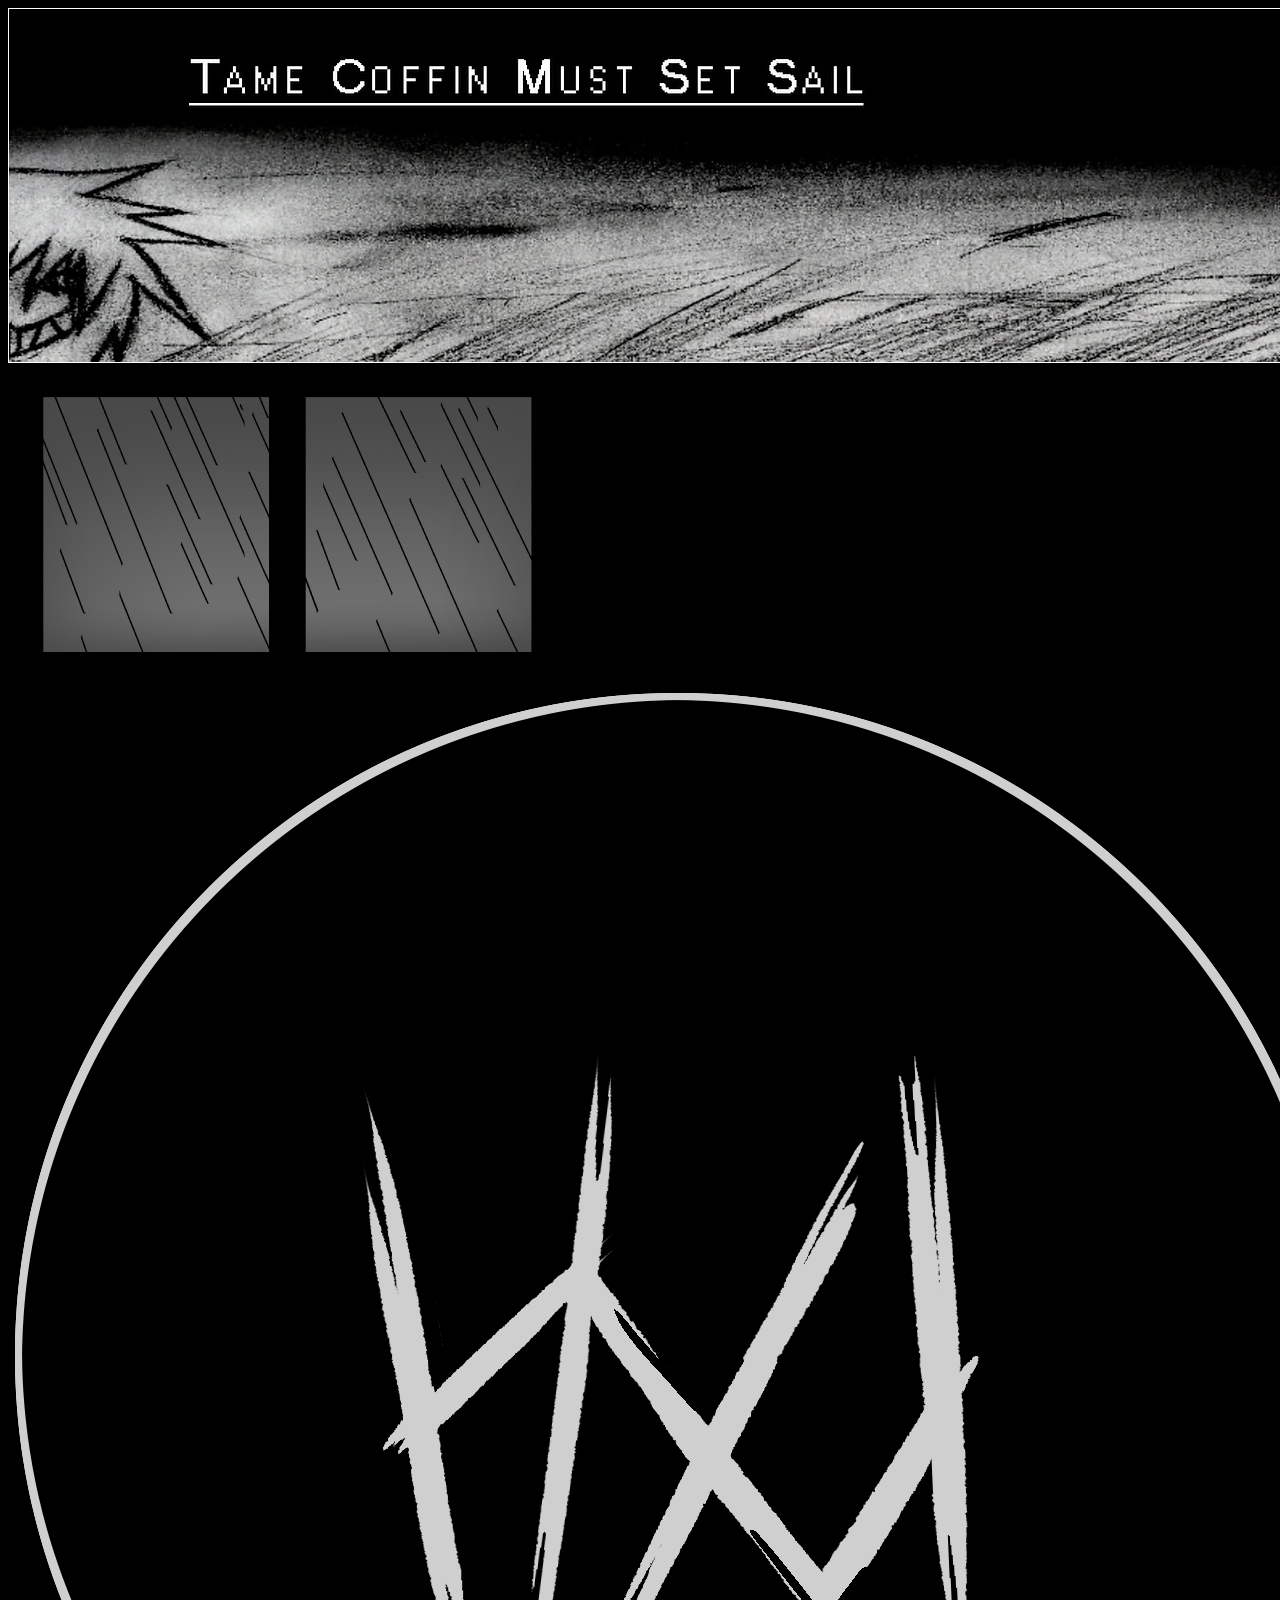
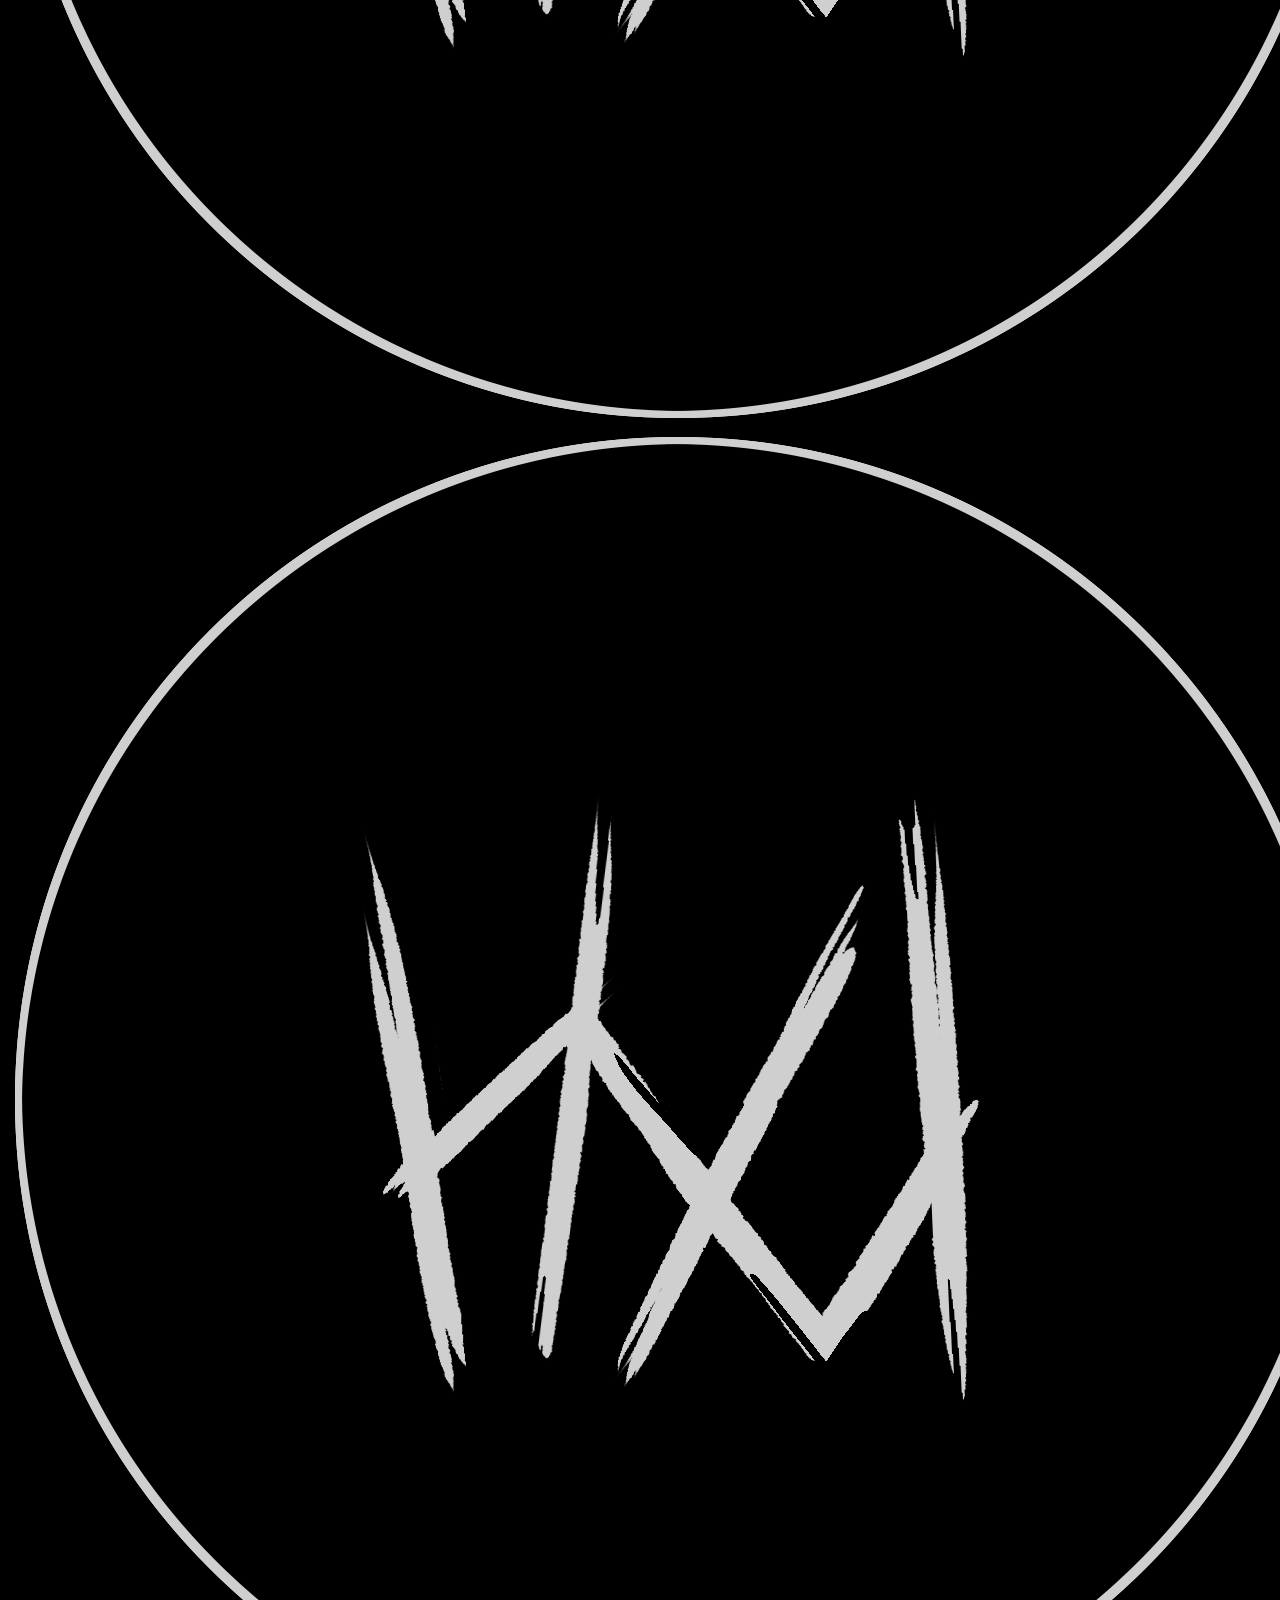
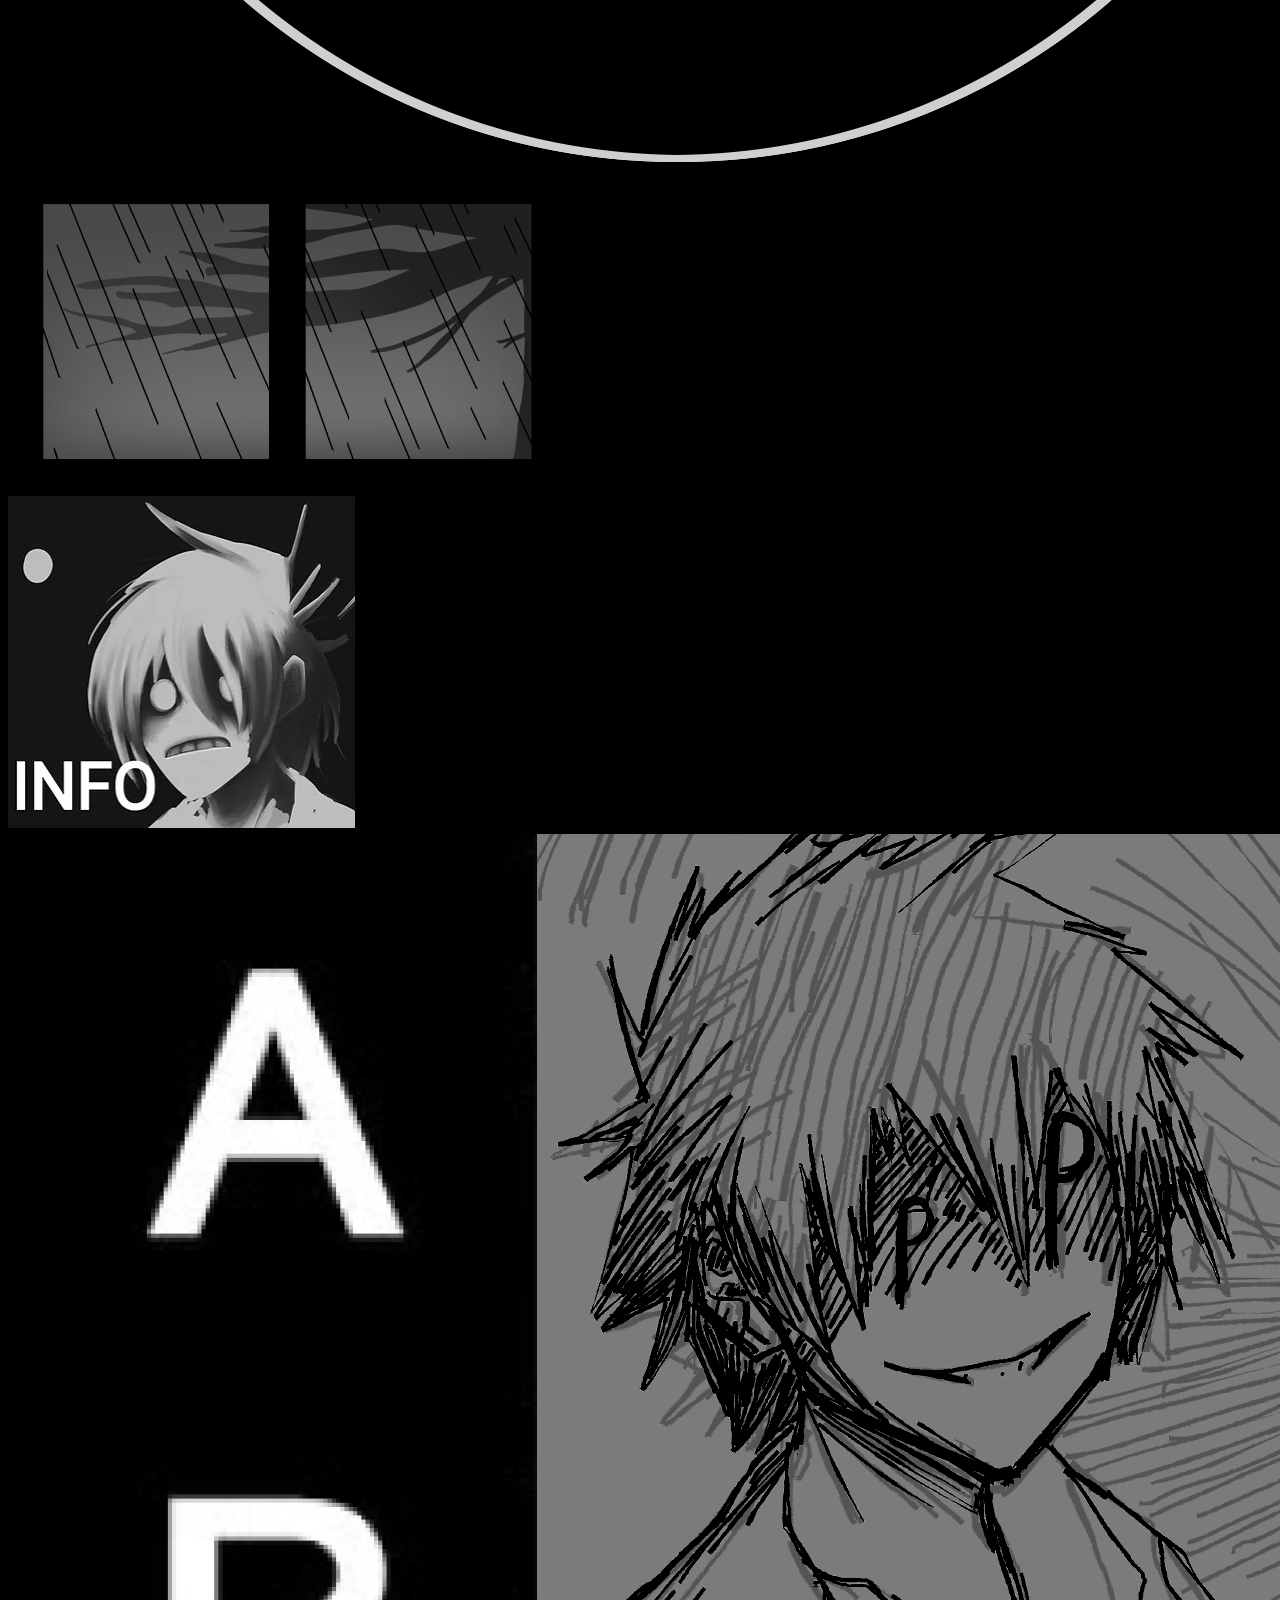
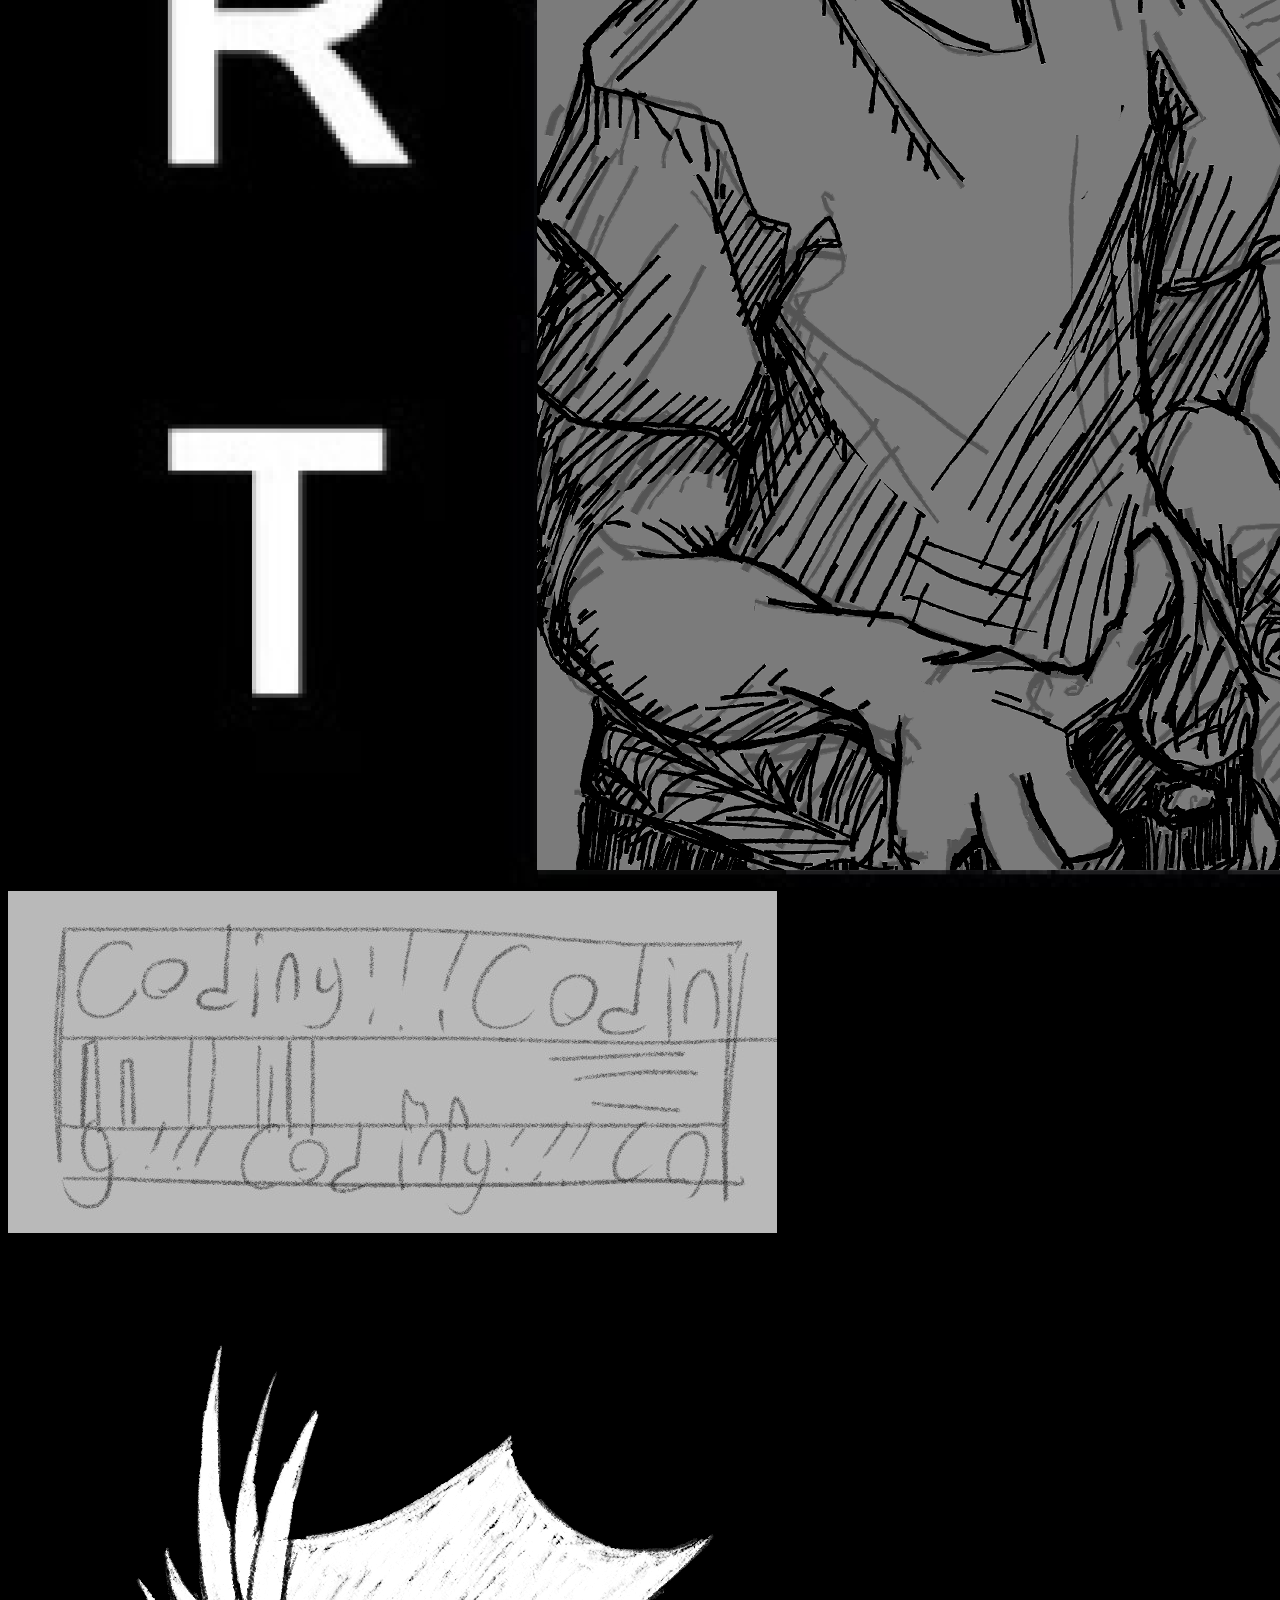
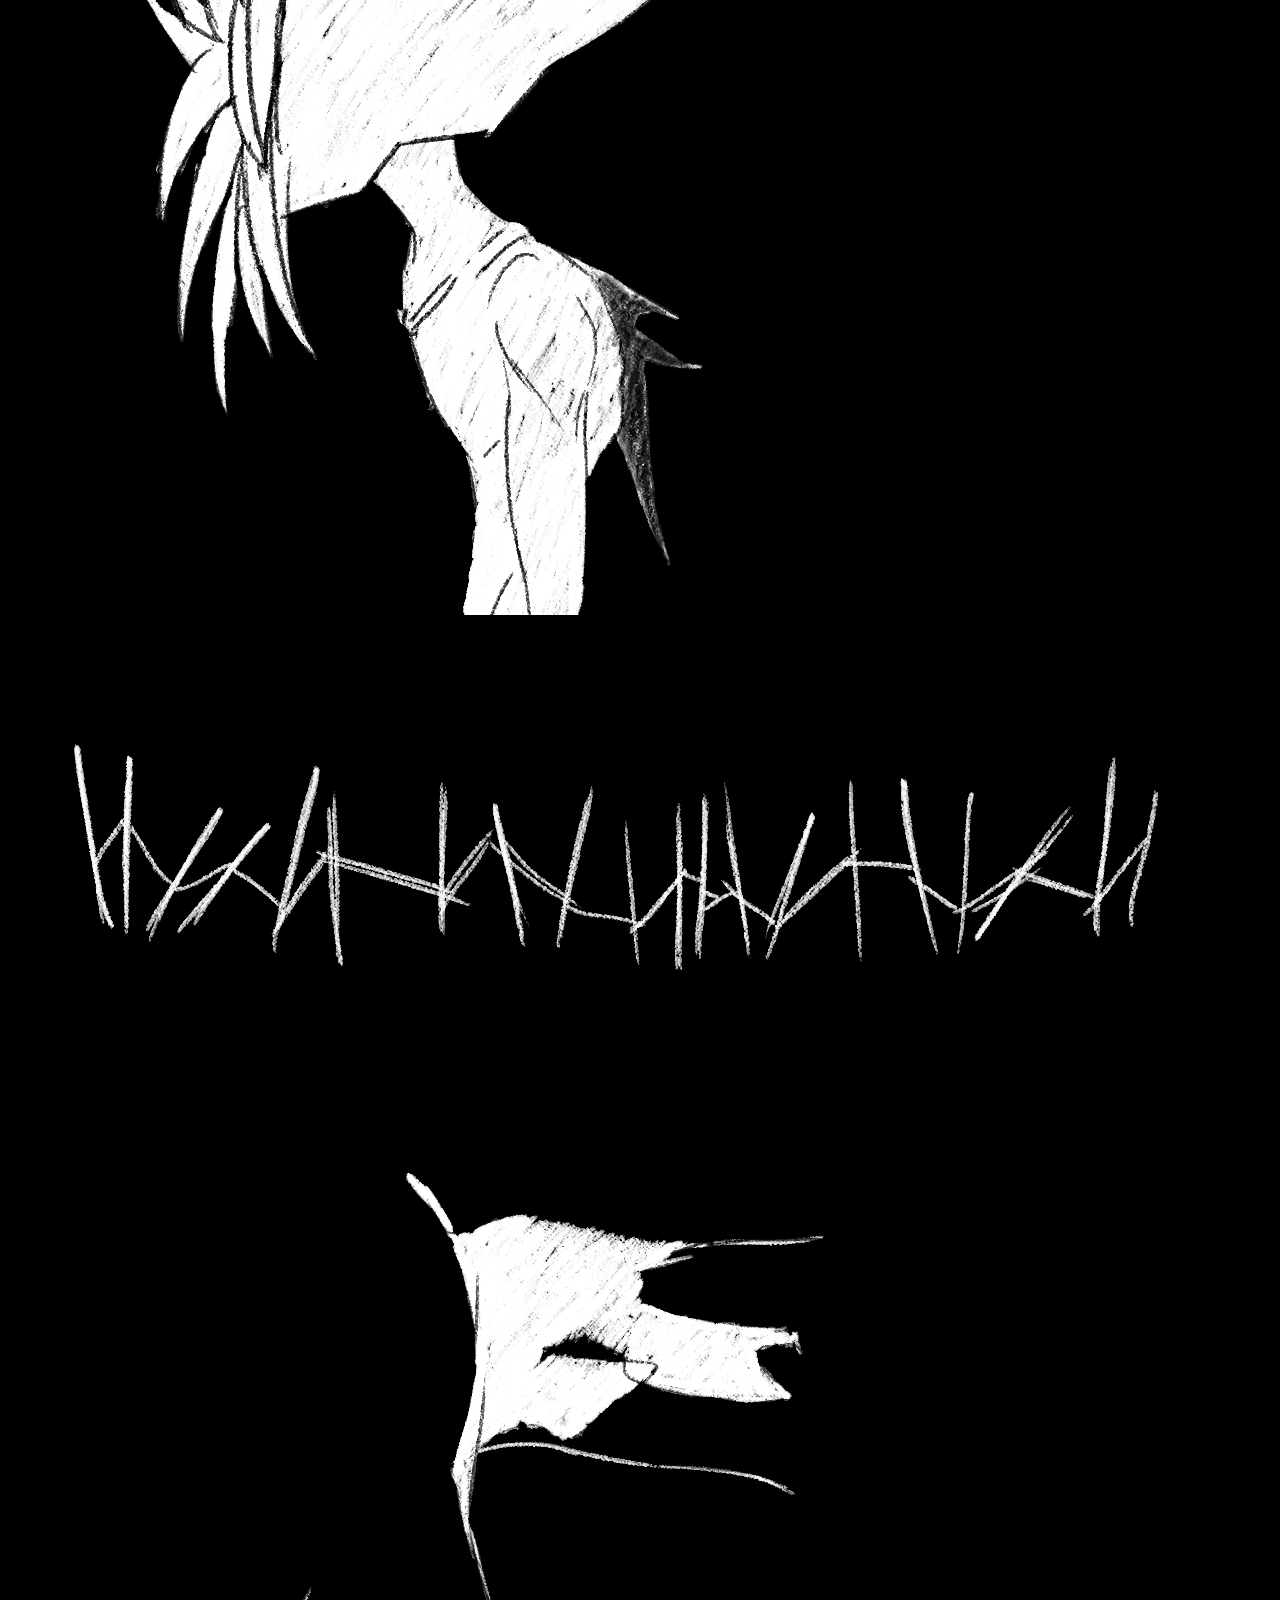
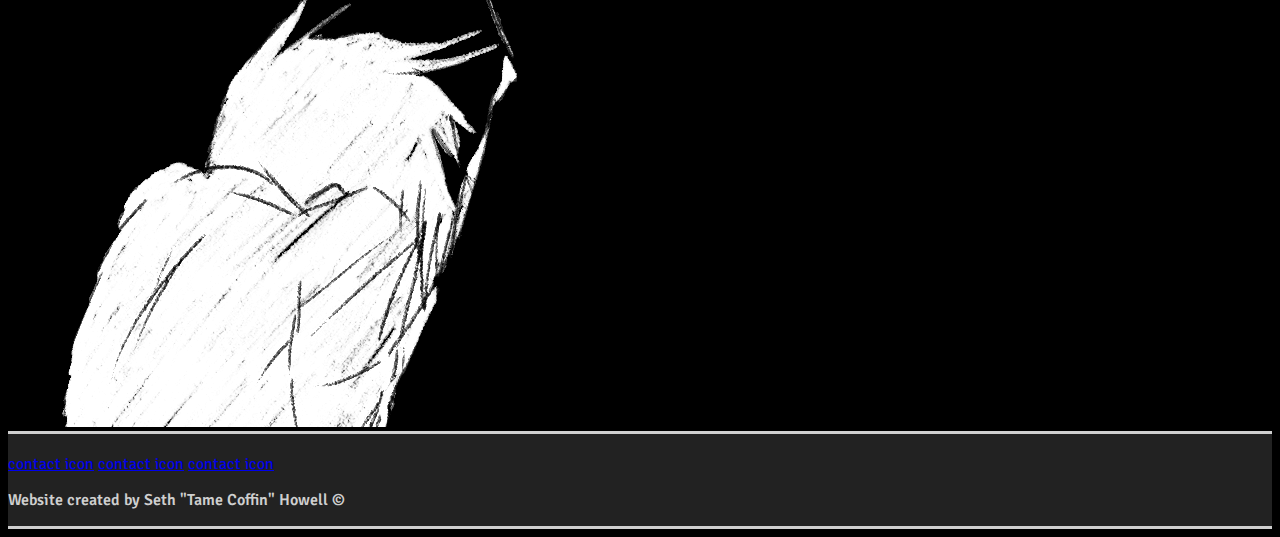
==== index.html @ e799b020 "First commit" ====
<!DOCTYPE html>
<html lang="en">
<head>
    <meta charset="UTF-8">
    <meta name="viewport" content="width=device-width, initial-scale=1.0">
    <link href="https://cdn.jsdelivr.net/npm/bootstrap@5.3.2/dist/css/bootstrap.min.css" rel="stylesheet" integrity="sha384-T3c6CoIi6uLrA9TneNEoa7RxnatzjcDSCmG1MXxSR1GAsXEV/Dwwykc2MPK8M2HN" crossorigin="anonymous">
    <link rel="preconnect" href="https://fonts.googleapis.com">
    <link rel="preconnect" href="https://fonts.gstatic.com" crossorigin>
    <link href="https://fonts.googleapis.com/css2?family=Signika+Negative:wght@300;400;500;600;700&display=swap" rel="stylesheet">
    <link rel="stylesheet" href="css/style.css">
    <title>Tame Coffin Portfolio</title>
</head>
<body>
    <header class="header">
        <section class="top-section-img" id="headerImg">
            <div class="container">
                <div class="row">
                    <div class="col mb-4 m-lg-4">
                        <img src="media/header image.png" alt="header image" class="header-image w-100">
                    </div>
                </div>
            </div>
        </section>
        <section class="top-section-logo" id="logoImg">
            <div class="container">
                <div class="row">
                    <div class="col-lg-5 col-12">
                        <img src="media/window animation2.gif" alt="" class="w-100">
                    </div>
                    <div class="col-lg-2 col-12 d-flex d-none d-lg-block pt-5">
                        <img src="media/logo1 with outline.png" alt="" class="w-100 align-self-center">
                    </div>
                    <div class="col-lg-2 d-flex col justify-content-center d-lg-none">
                        <img src="media/logo1 with outline.png" alt="" class="w-50 align-self-center">
                    </div>
                    <div class="col-lg-5 col-12">
                        <img src="media/window animation1.gif" alt="" class="w-100">
                    </div>
            </div>
        </section>
    </header>
    <main class="main">
        <section class="main-links">
            <div class="container">
                <div class="row pt-4">
                    <div class="col-12 col-lg-4">
                        <a href="info.html" class="info-link">
                            <img src="media/info placeholder image.jpg" alt="" class="image-link w-100">
                        </a>
                    </div>
                    <div class="col-12 col-lg-8 align-self-stretch">
                        <a href="art.html" class="art-link">
                            <img src="media/art placeholder image.png" alt="" class="image-link w-100 h-100">
                        </a>
                    </div>
                </div>
            </div>
            <div class="container">
                <div class="row justify-content-md-center">
                    <div class="col-md-auto">
                        <a href="coding.html" class="coding-link">
                            <img src="media/coding placeholder.jpg" alt="" class="image-link w-100">
                        </a>
                    </div>
                </div>
            </div>
        </section>
        <section class="main-bg-art">
            <div class="container">
                <div class="row align-items-end">
                    <div class="col-3 d-none d-lg-block">
                        <img src="media/cg.png" alt="" class="left-bg-img w-100 mx-auto">
                    </div>
                    <div class="col col-lg-6">
                        <img src="media/gates.png" alt="" class="gate-bg w-100 mx-auto">
                    </div>
                    <div class="col-3 d-none d-lg-block">
                        <img src="media/ga.png" alt="" class="right-bg-img w-100 mx-auto">
                    </div>
                </div>
            </div>
        </section>
    </main>
    <footer class="footer">
        <section class="footer-section" id="footer">
            <div class="container">
                <div class="row m-4">
                    <div class="col-6 d-flex justify-content-center">
                        <nav class="contact-list">
                            <a href="#" class="contact-link">contact icon</a>
                            <a href="#" class="contact-link">contact icon</a>
                            <a href="#" class="contact-link">contact icon</a>
                        </nav>
                    </div>
                    <div class="col-6 d-flex justify-content-center">
                        <p class="credit">Website created by Seth "Tame Coffin" Howell &copy;</p>
                    </div>
                </div>
            </div>
        </section>
    </footer>
</body>
</html>
---- css/style.css ----
:root {
    --tamewhite: #CFCFCF;
    --font1: 'Signika Negative', sans-serif;
}

body {
    background-color: black;
    transition: .5s ease;
}

/* HEADER /////////////// */

.header-image {
    border: 1px solid white;
}

.logo-home-img:hover {
    border-radius: 100%;
    border: 4px solid var(--tamewhite);
}

.logo-home-img {
    transition: .5s ease;
}

/* MAIN /////////// */

.image-link {
    opacity: 1;
    transition: .5s ease;
}

.info-link:hover .image-link {
    filter: brightness(150%);
    filter: contrast(200%);
}


.art-link:hover .image-link {
    filter: brightness(150%);
    filter: contrast(200%);
}

.coding-link:hover .image-link {
    filter: brightness(150%);
    filter: contrast(200%);
}

.art-gallery-link {
    opacity: 1;
    transition: .5s ease;
}

.art-gallery-link:hover {
    filter: contrast(30%);
}

.gallery-title {
    color: var(--tamewhite);
    font-family: var(--font1);
    font-weight: bold;
}

.headshot {
    border: 5px solid var(--tamewhite);
}

.info-text {
    color: var(--tamewhite);
    border-right: 1px solid var(--tamewhite);
    padding: 30px;
    font-family: var(--font1);
}

/* FOOTER /////////// */

.footer-section {
    background-color: rgb(34, 34, 34);
    color: var(--tamewhite);
    font-family: var(--font1);
    border-top: 3px solid var(--tamewhite);
    border-bottom: 3px solid var(--tamewhite);
    padding-top: 20px;
}

.credit {
    font-weight: 600;
}

@media (max-width: 768px) {

    .logo-img {
        width: 50%;;
    }
}

@media (min-width: 768px) {

    .logo-img {
        width: 25%;
    }
}
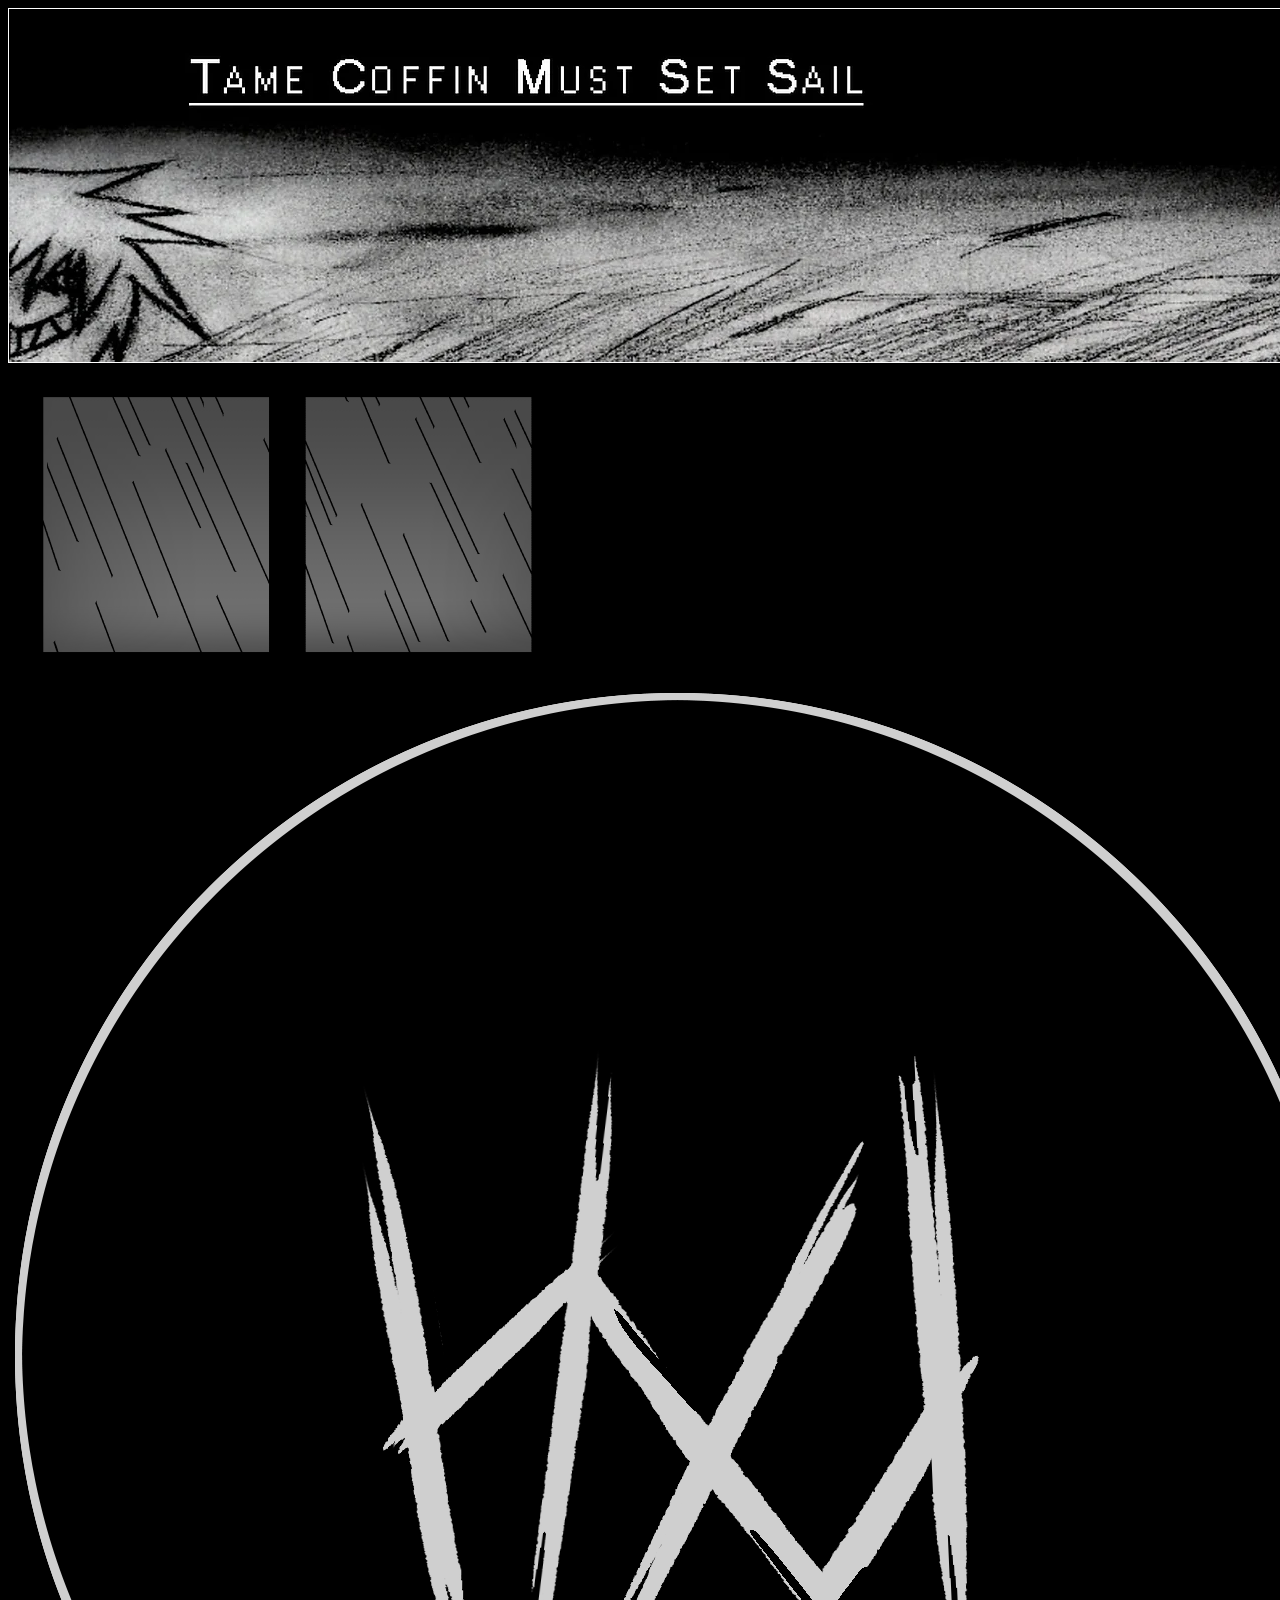
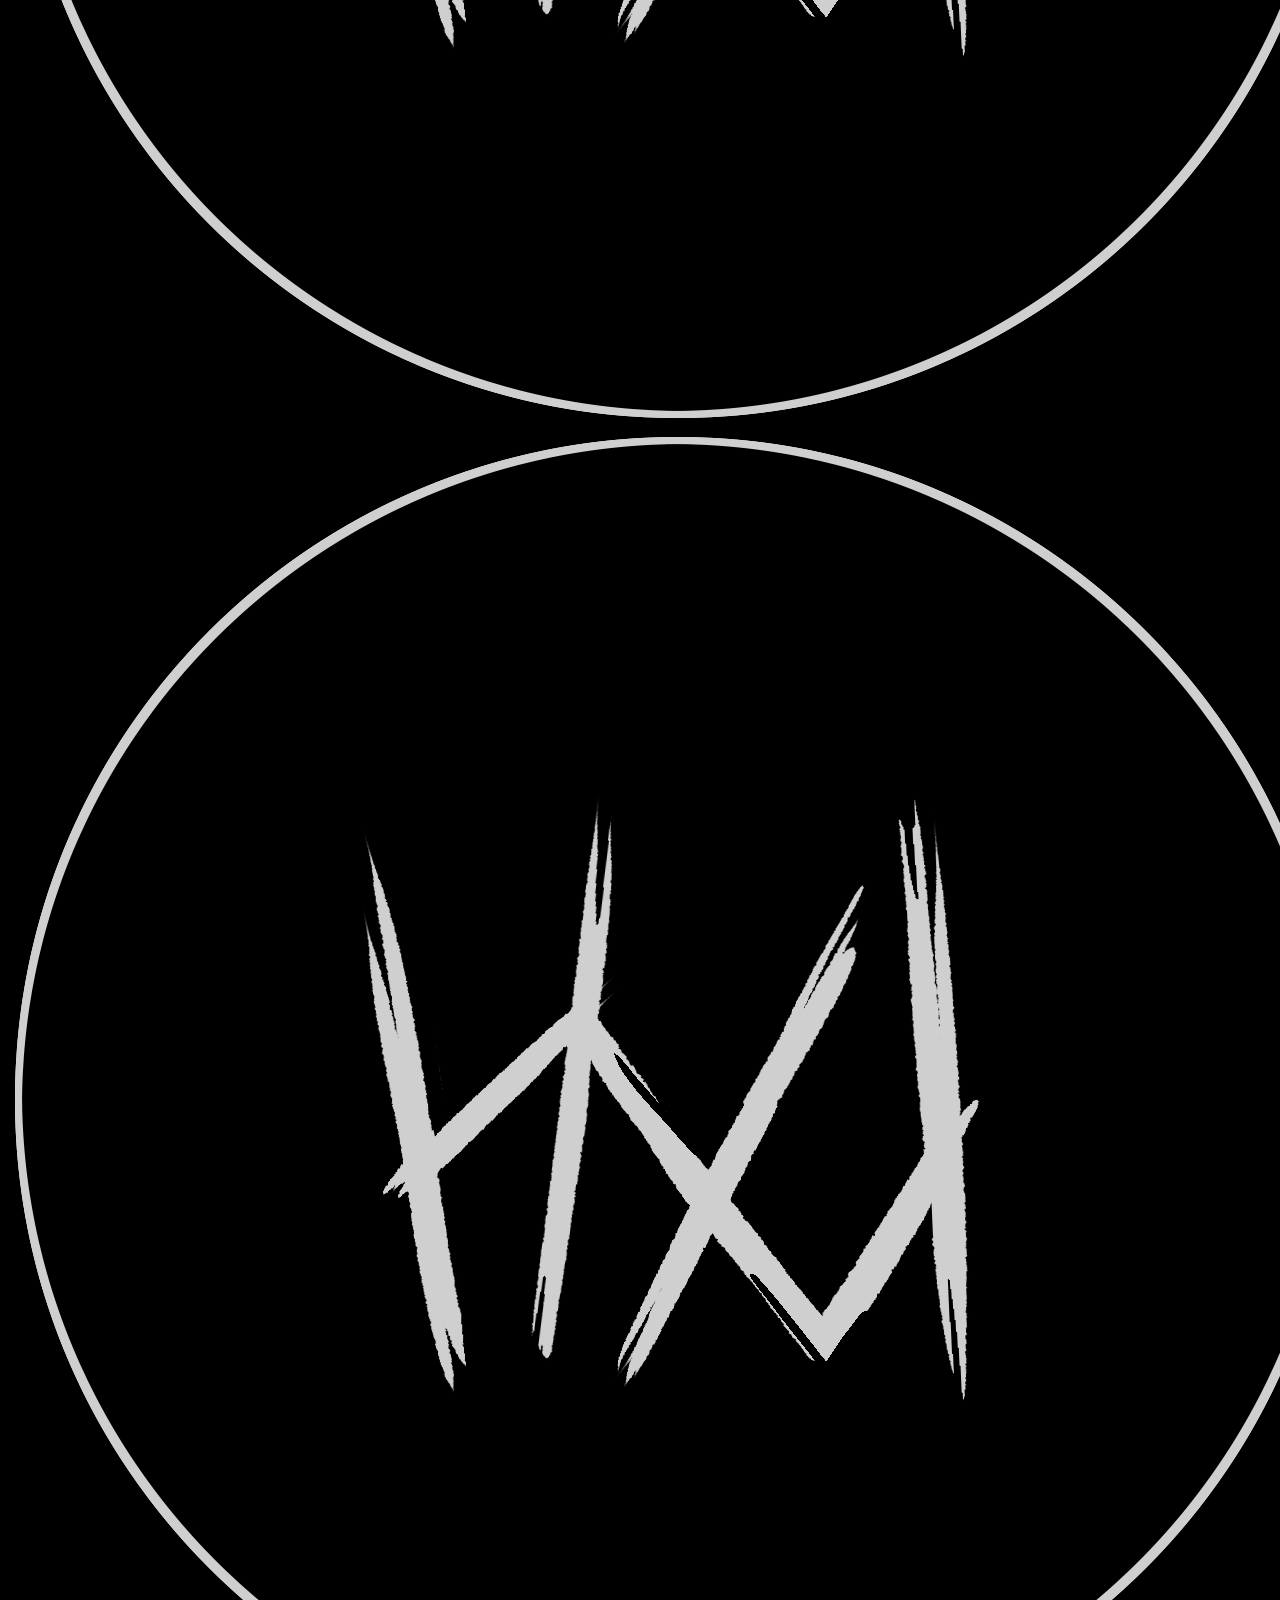
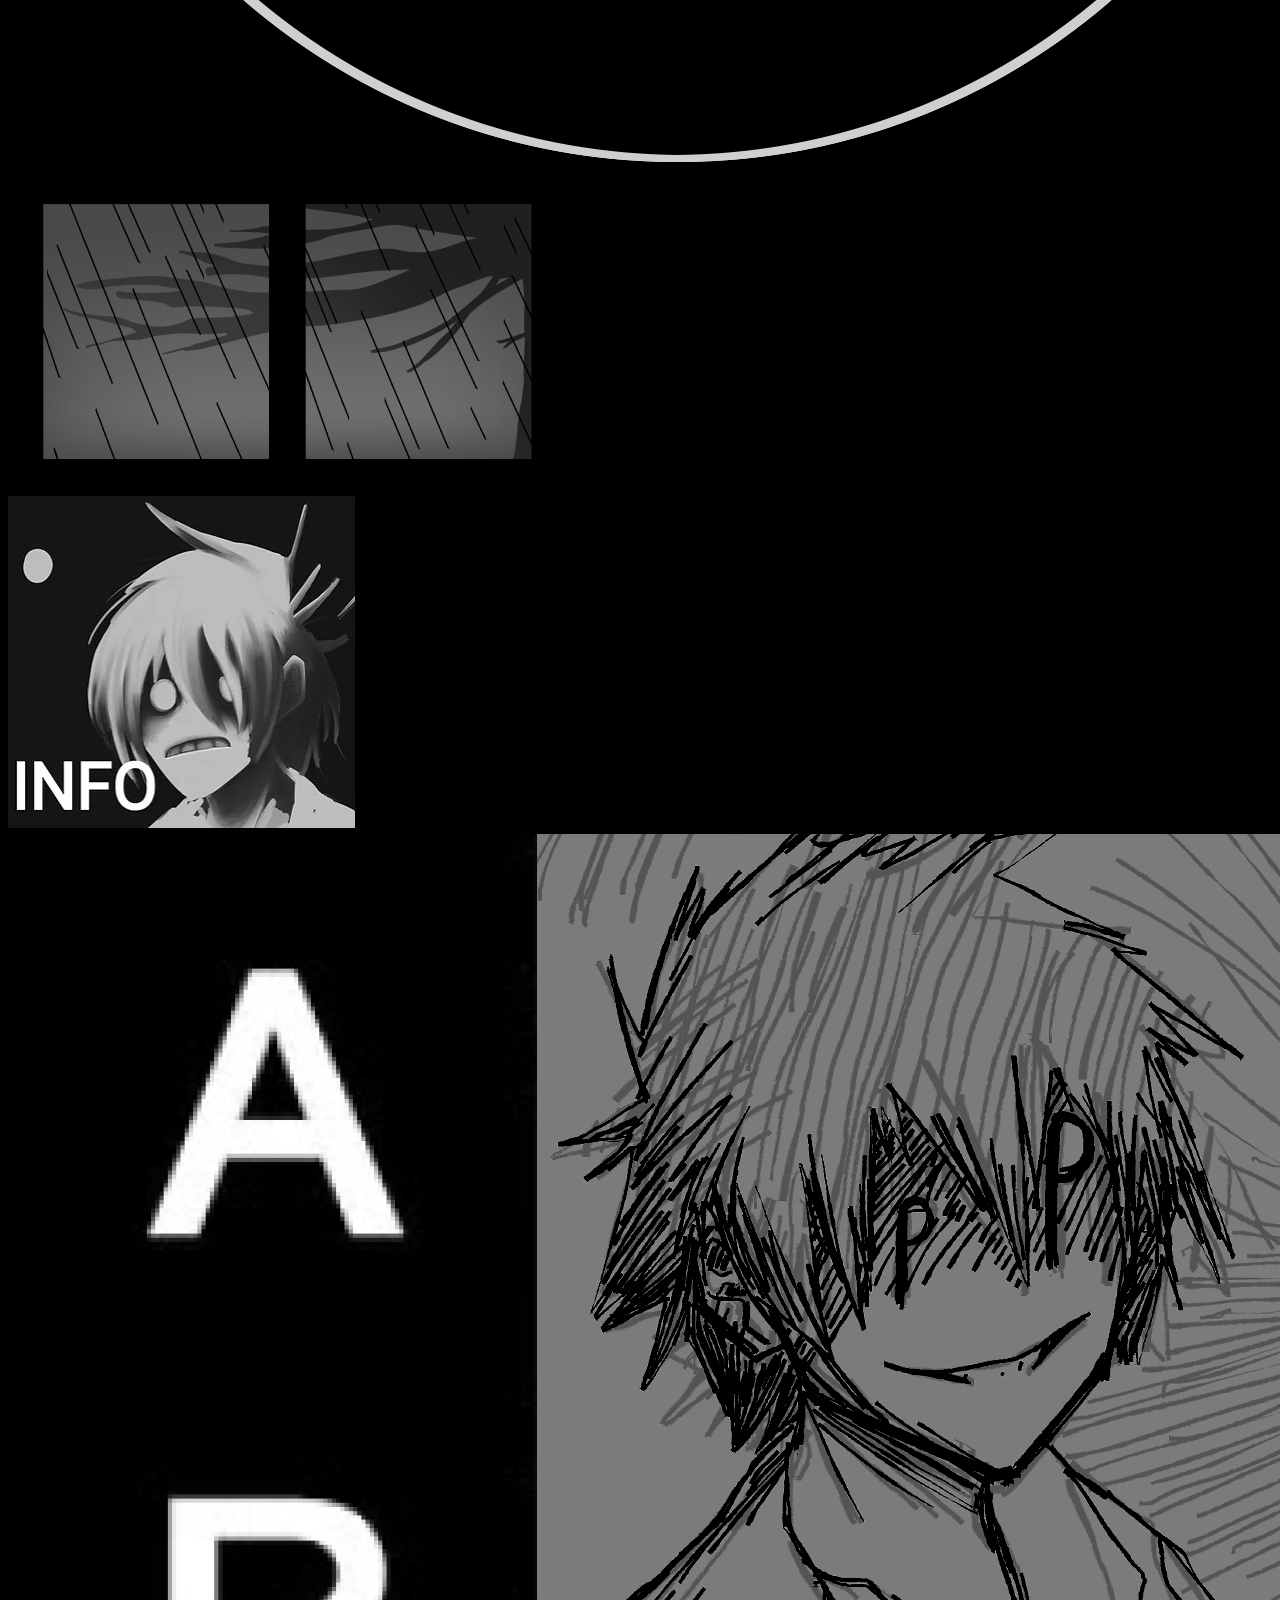
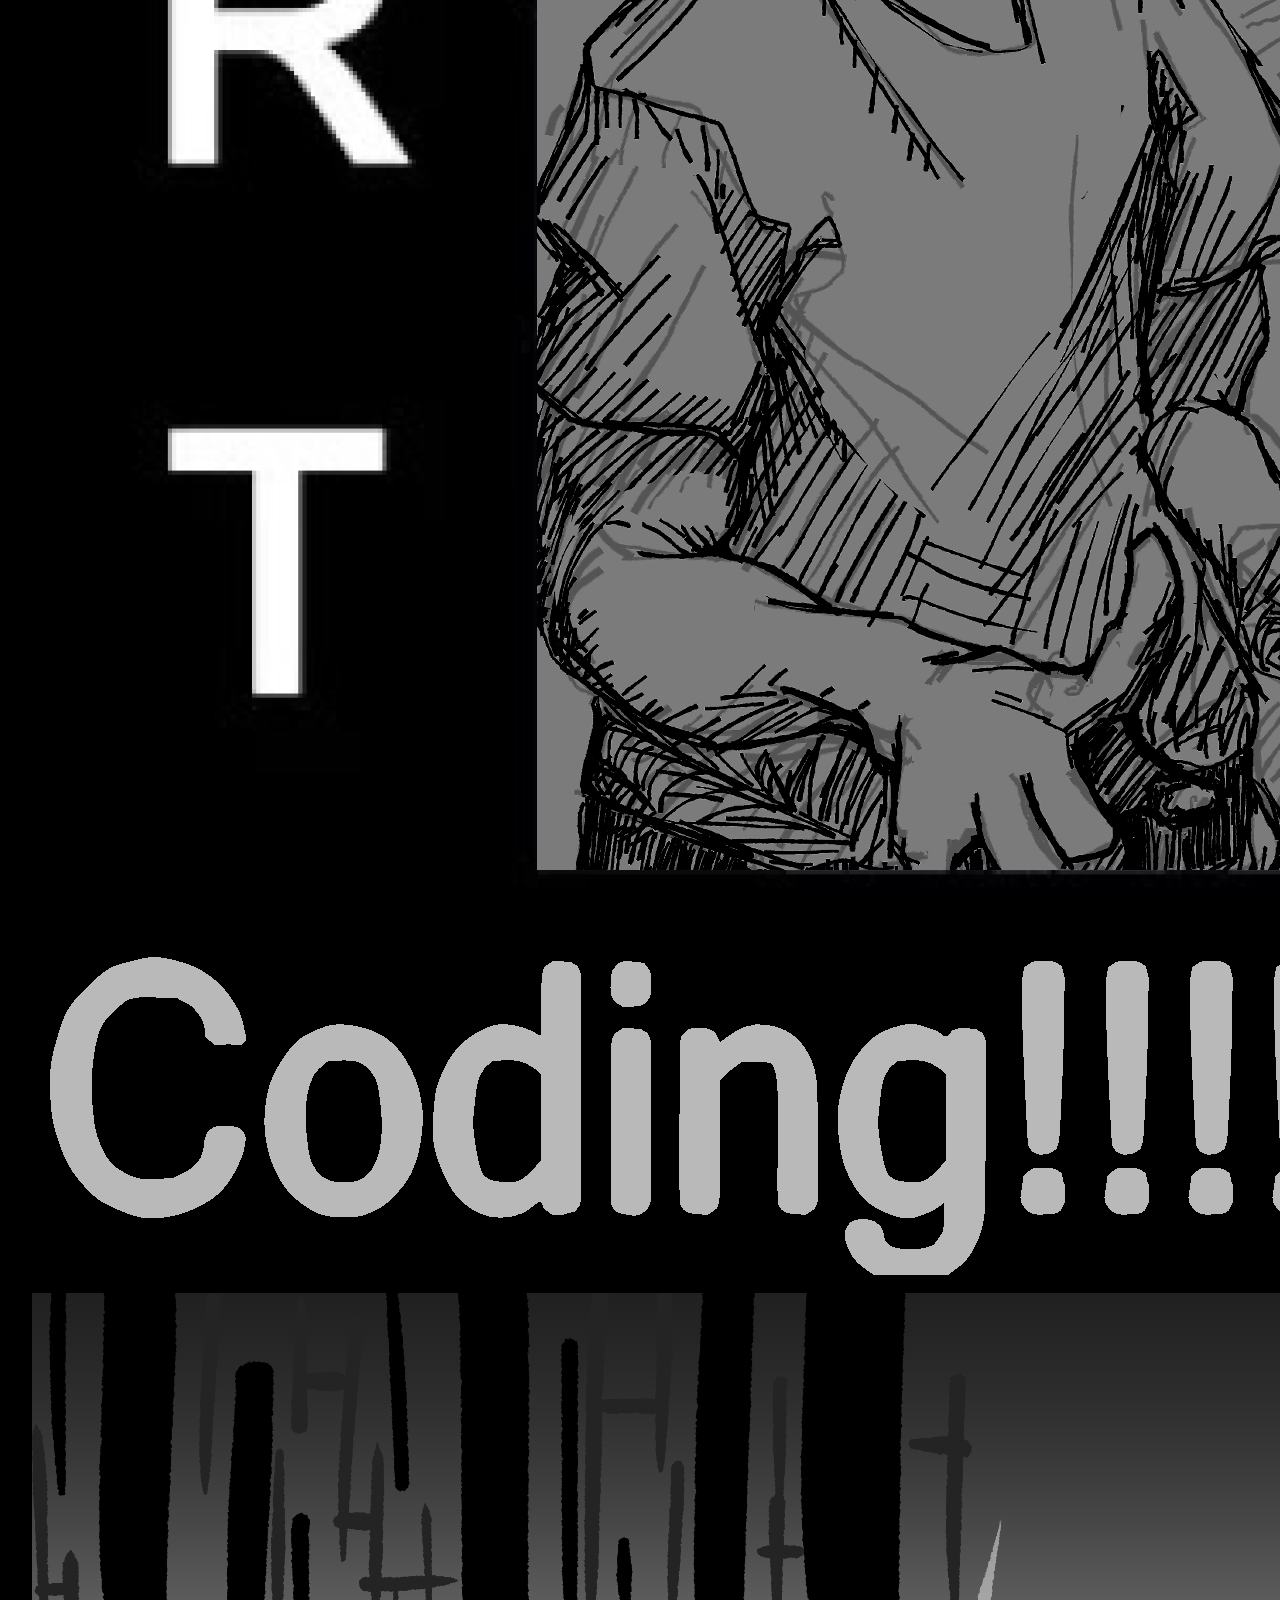
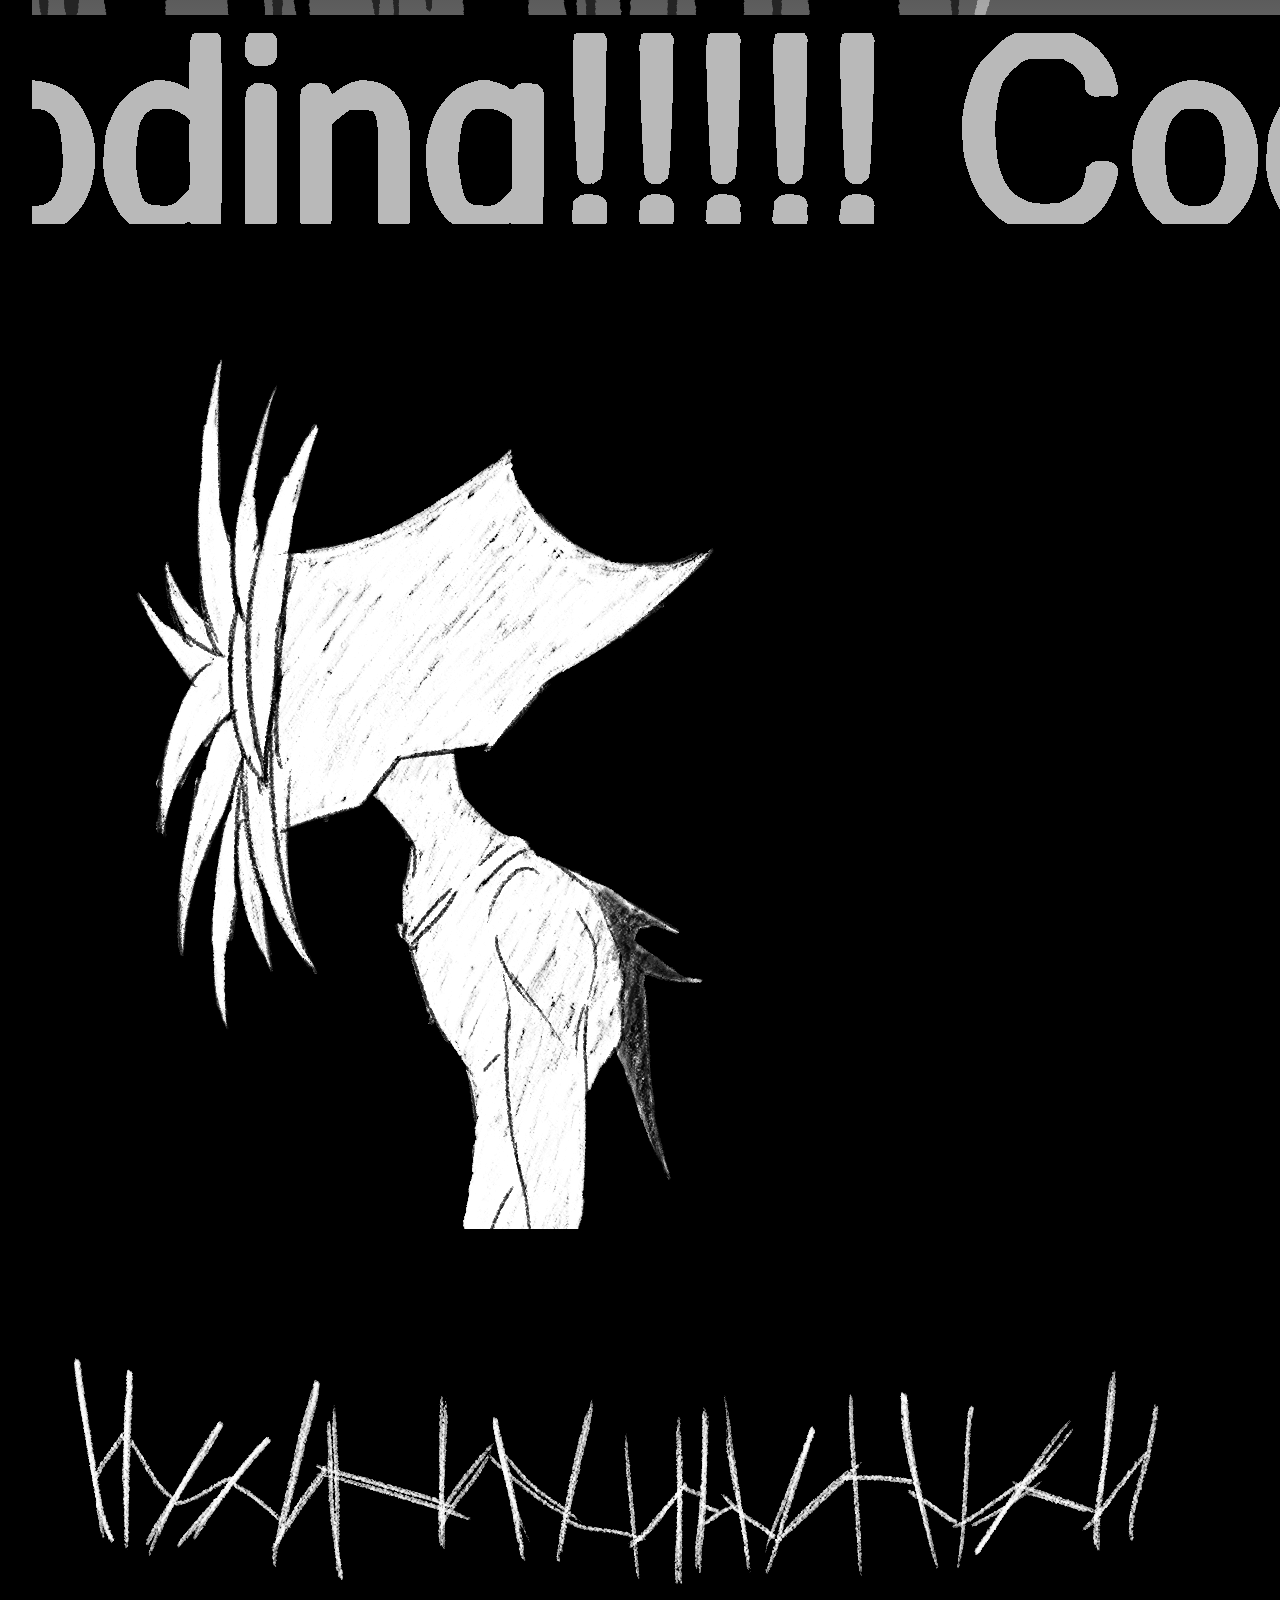
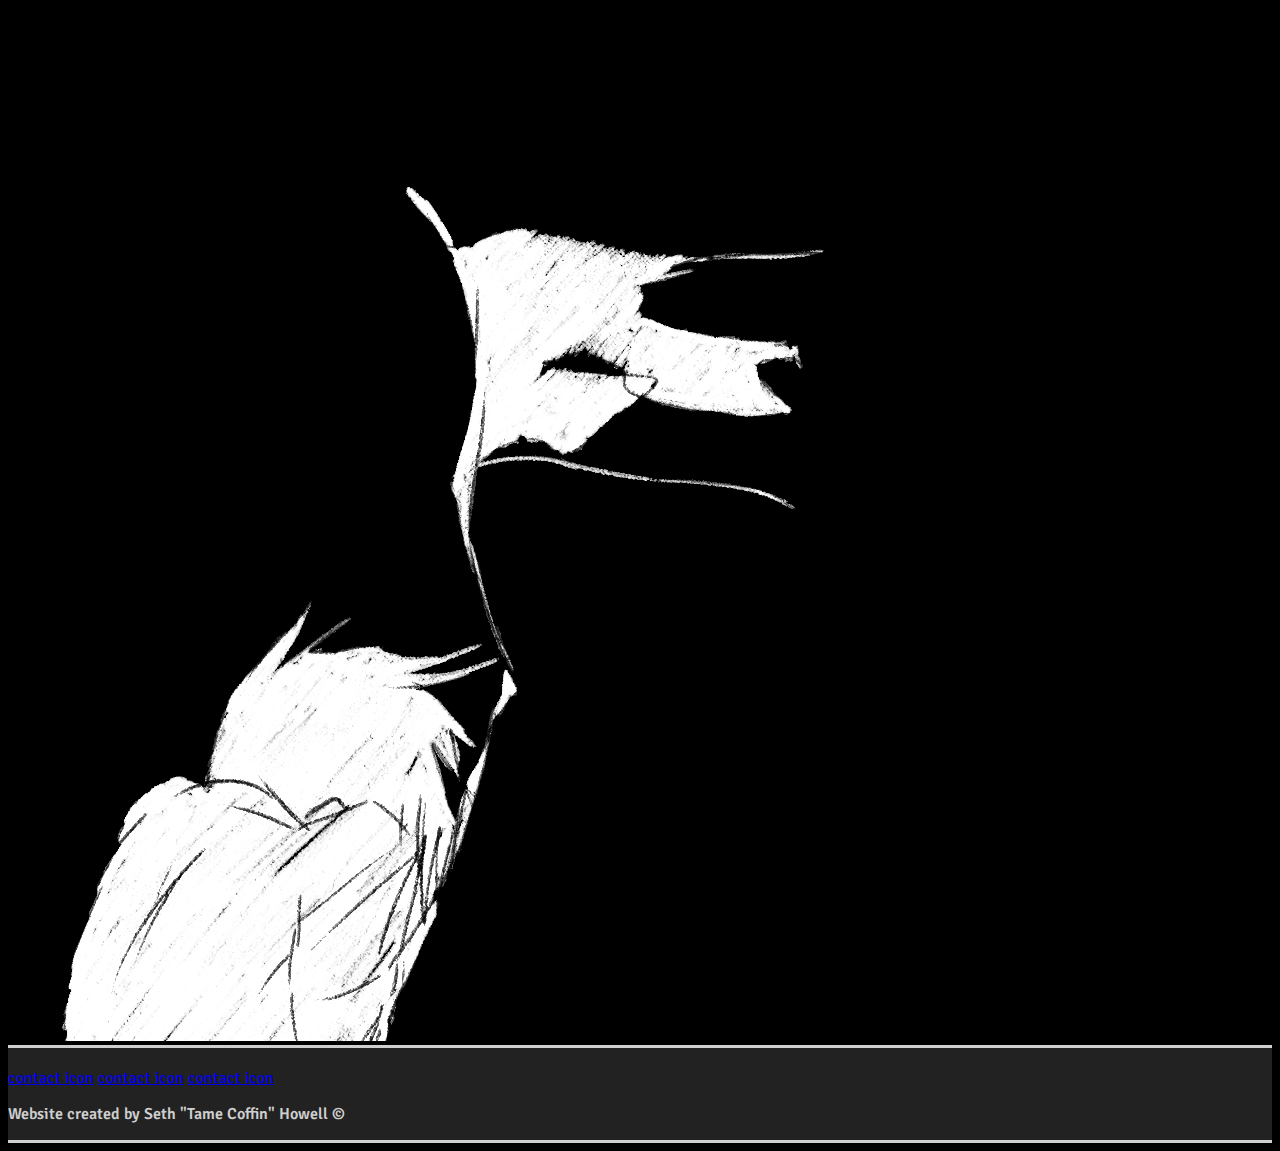
==== commit c86b0467: "image update" ====
--- a/index.html
+++ b/index.html
@@ -24,6 +24,7 @@
         <section class="top-section-logo" id="logoImg">
             <div class="container">
                 <div class="row">
+                    <!-- Be sure to add alts to all of your images! -->
                     <div class="col-lg-5 col-12">
                         <img src="media/window animation2.gif" alt="" class="w-100">
                     </div>
@@ -59,7 +60,7 @@
                 <div class="row justify-content-md-center">
                     <div class="col-md-auto">
                         <a href="coding.html" class="coding-link">
-                            <img src="media/coding placeholder.jpg" alt="" class="image-link w-100">
+                            <img src="media/coding link image.png" class="image-link w-100">
                         </a>
                     </div>
                 </div>
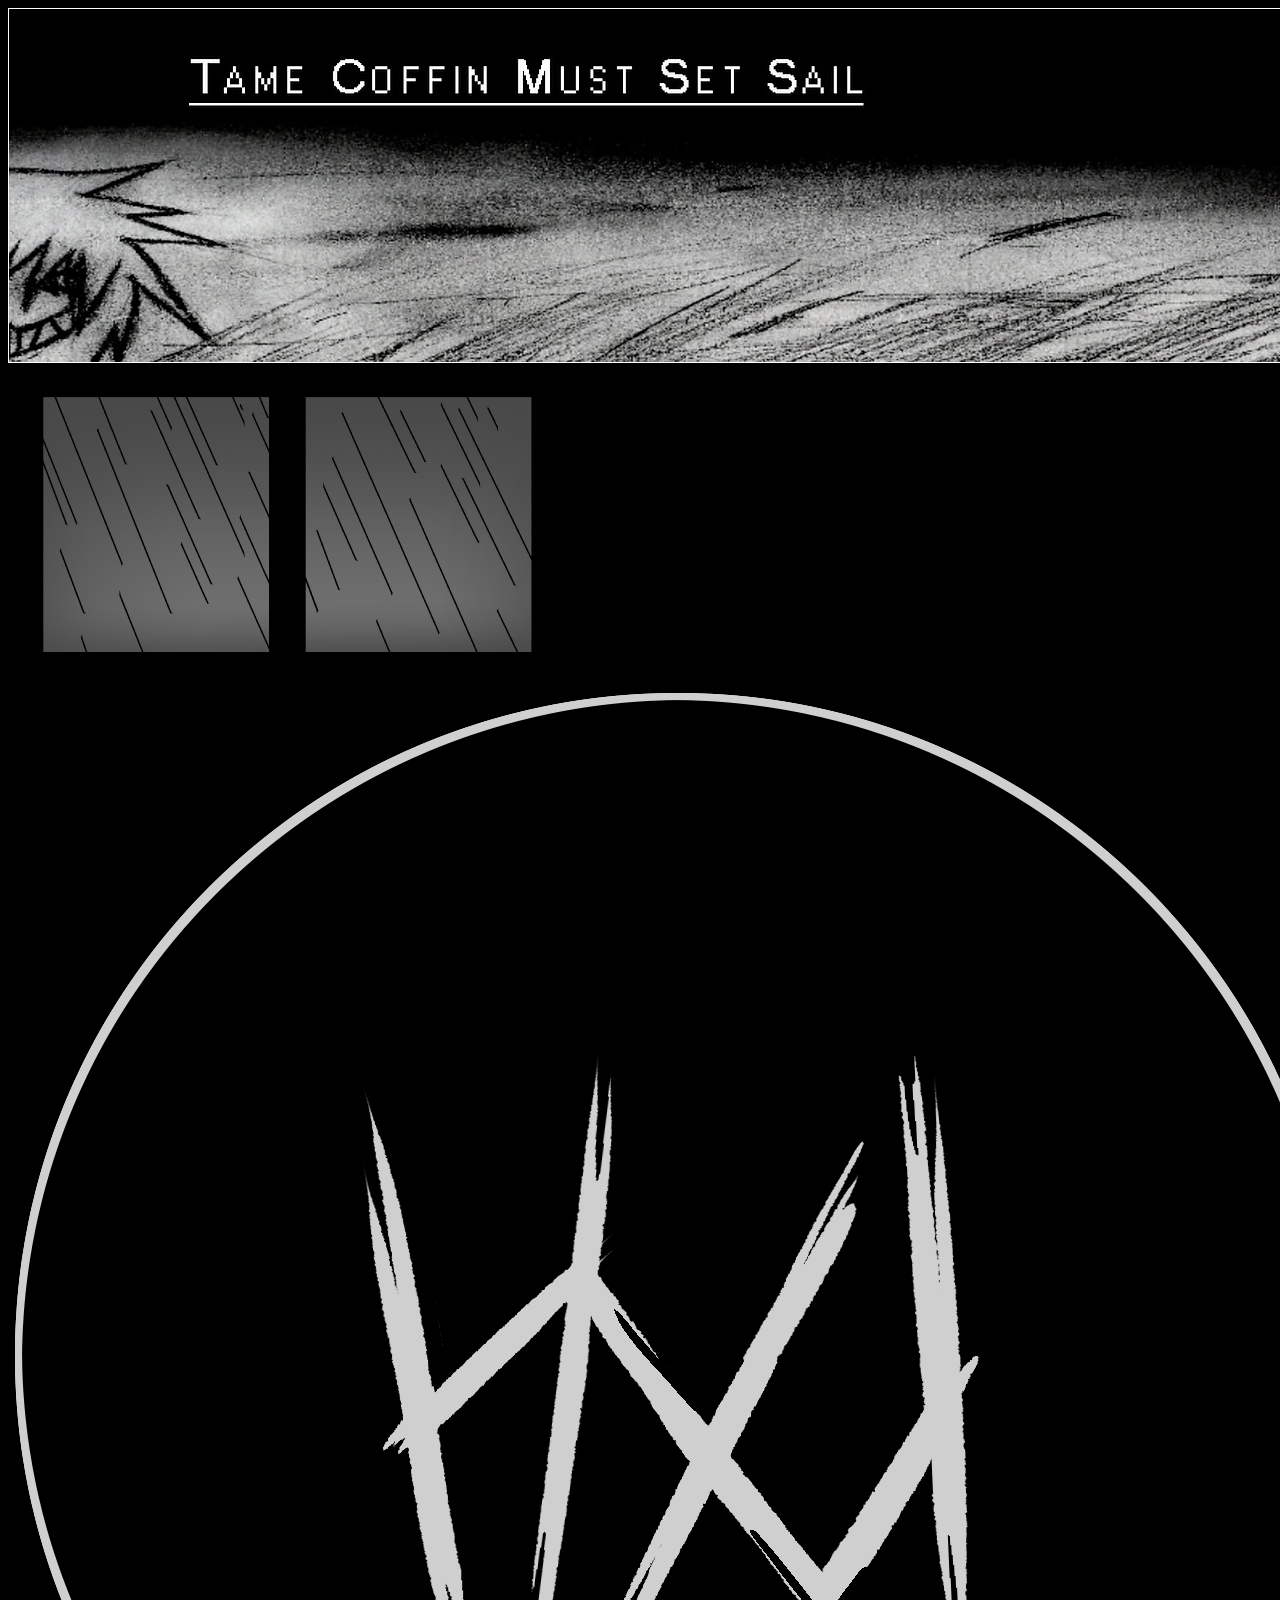
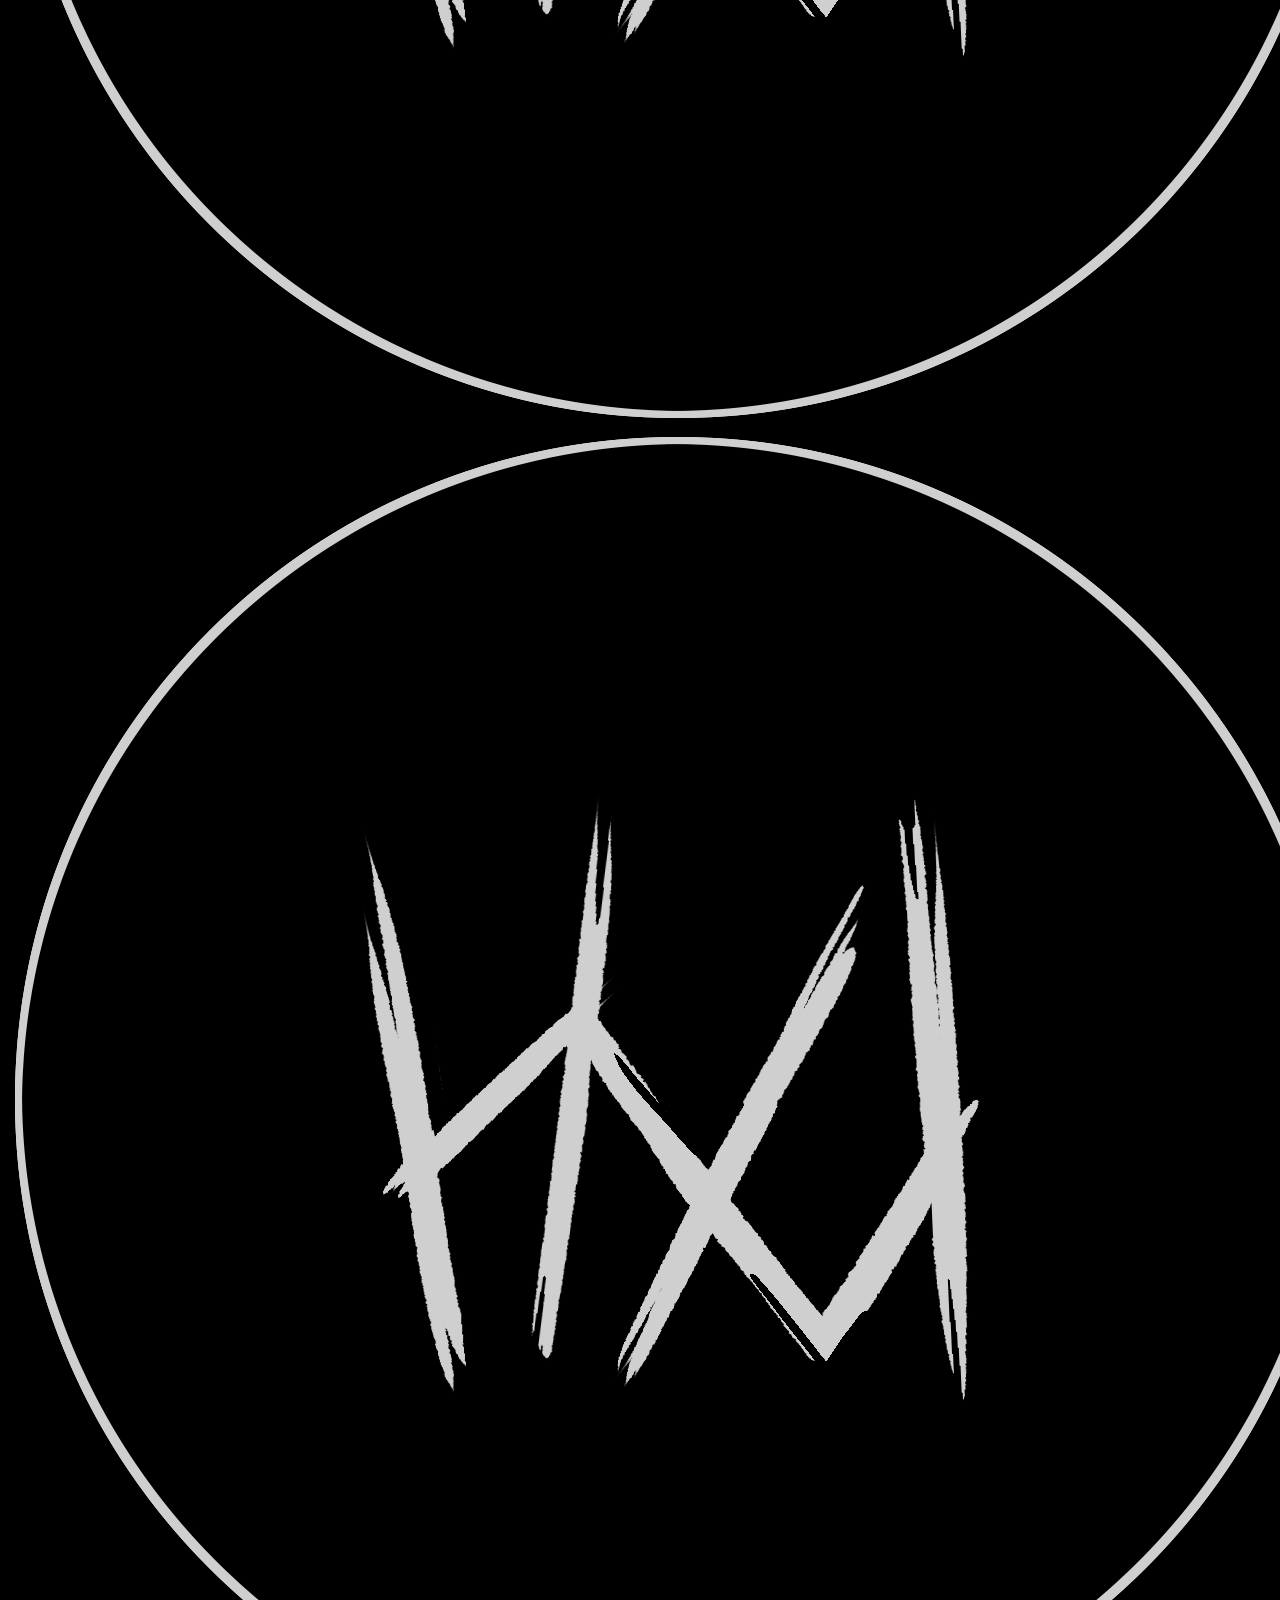
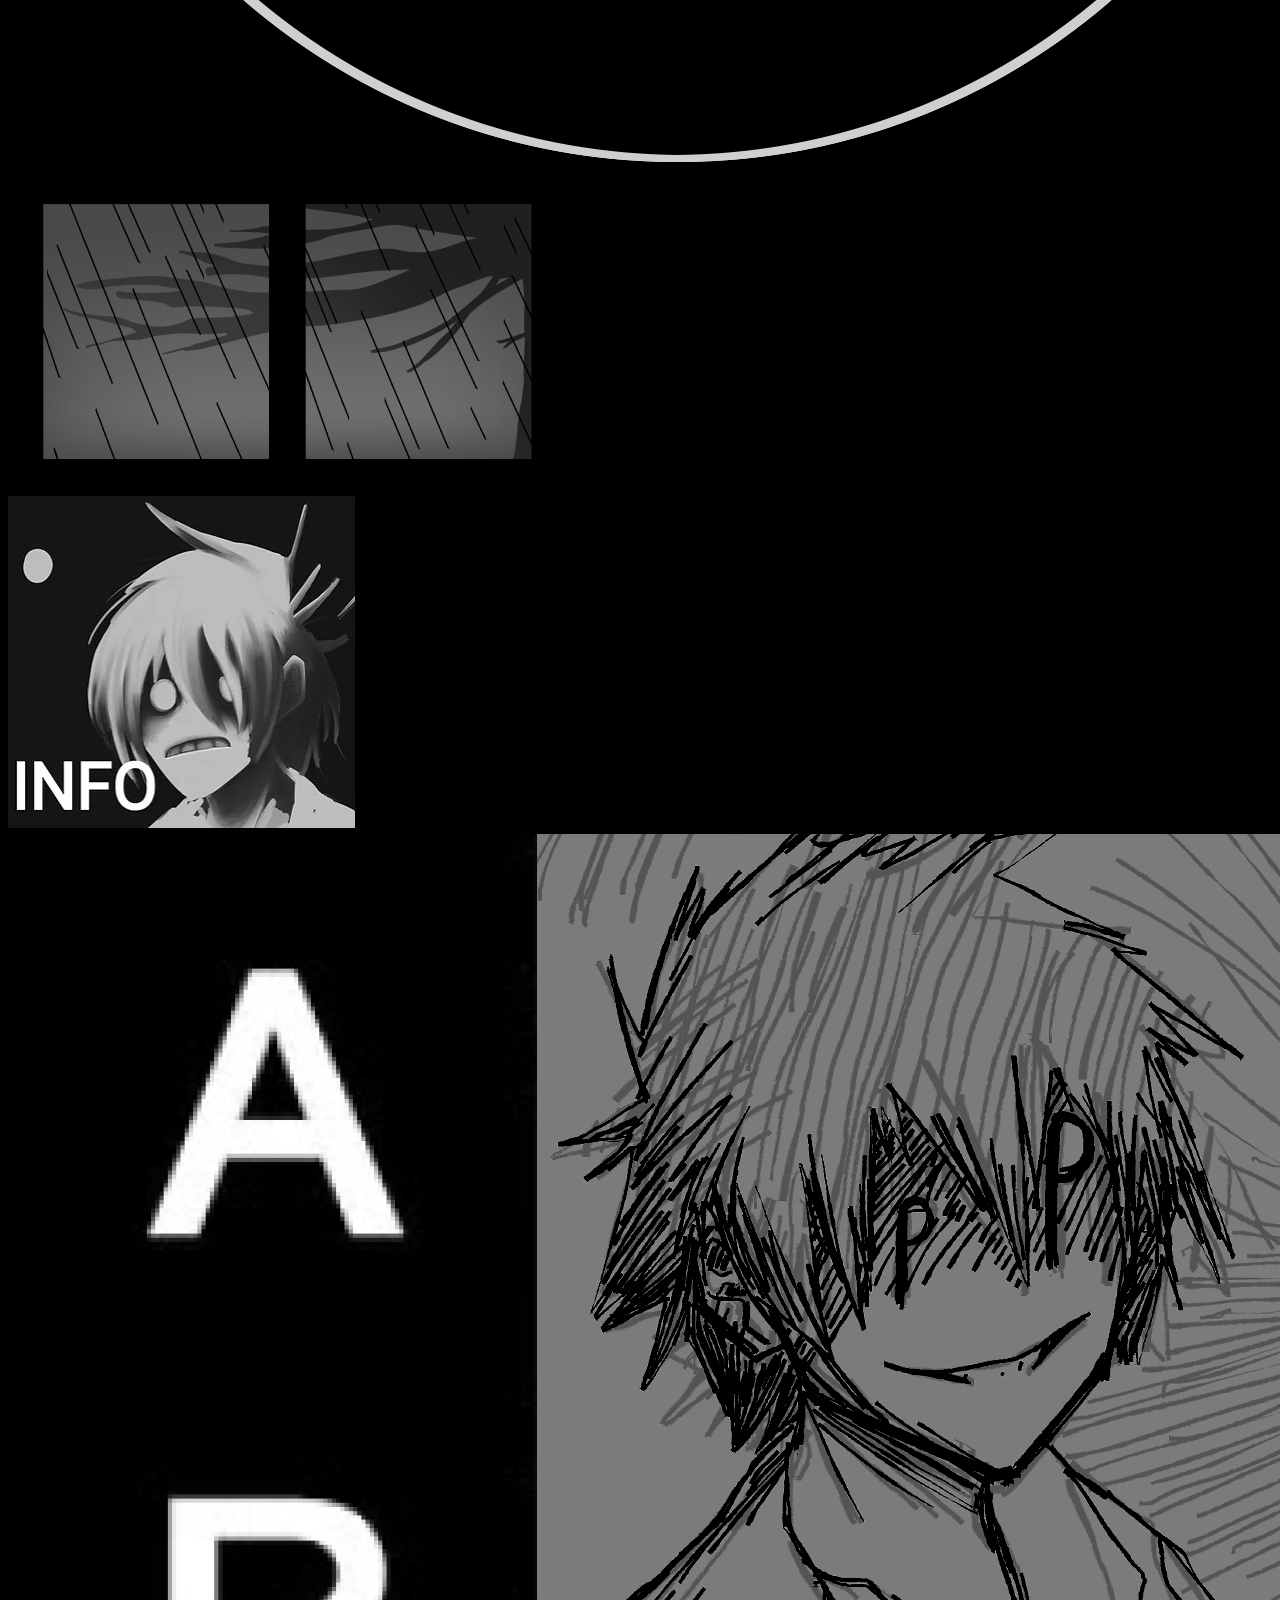
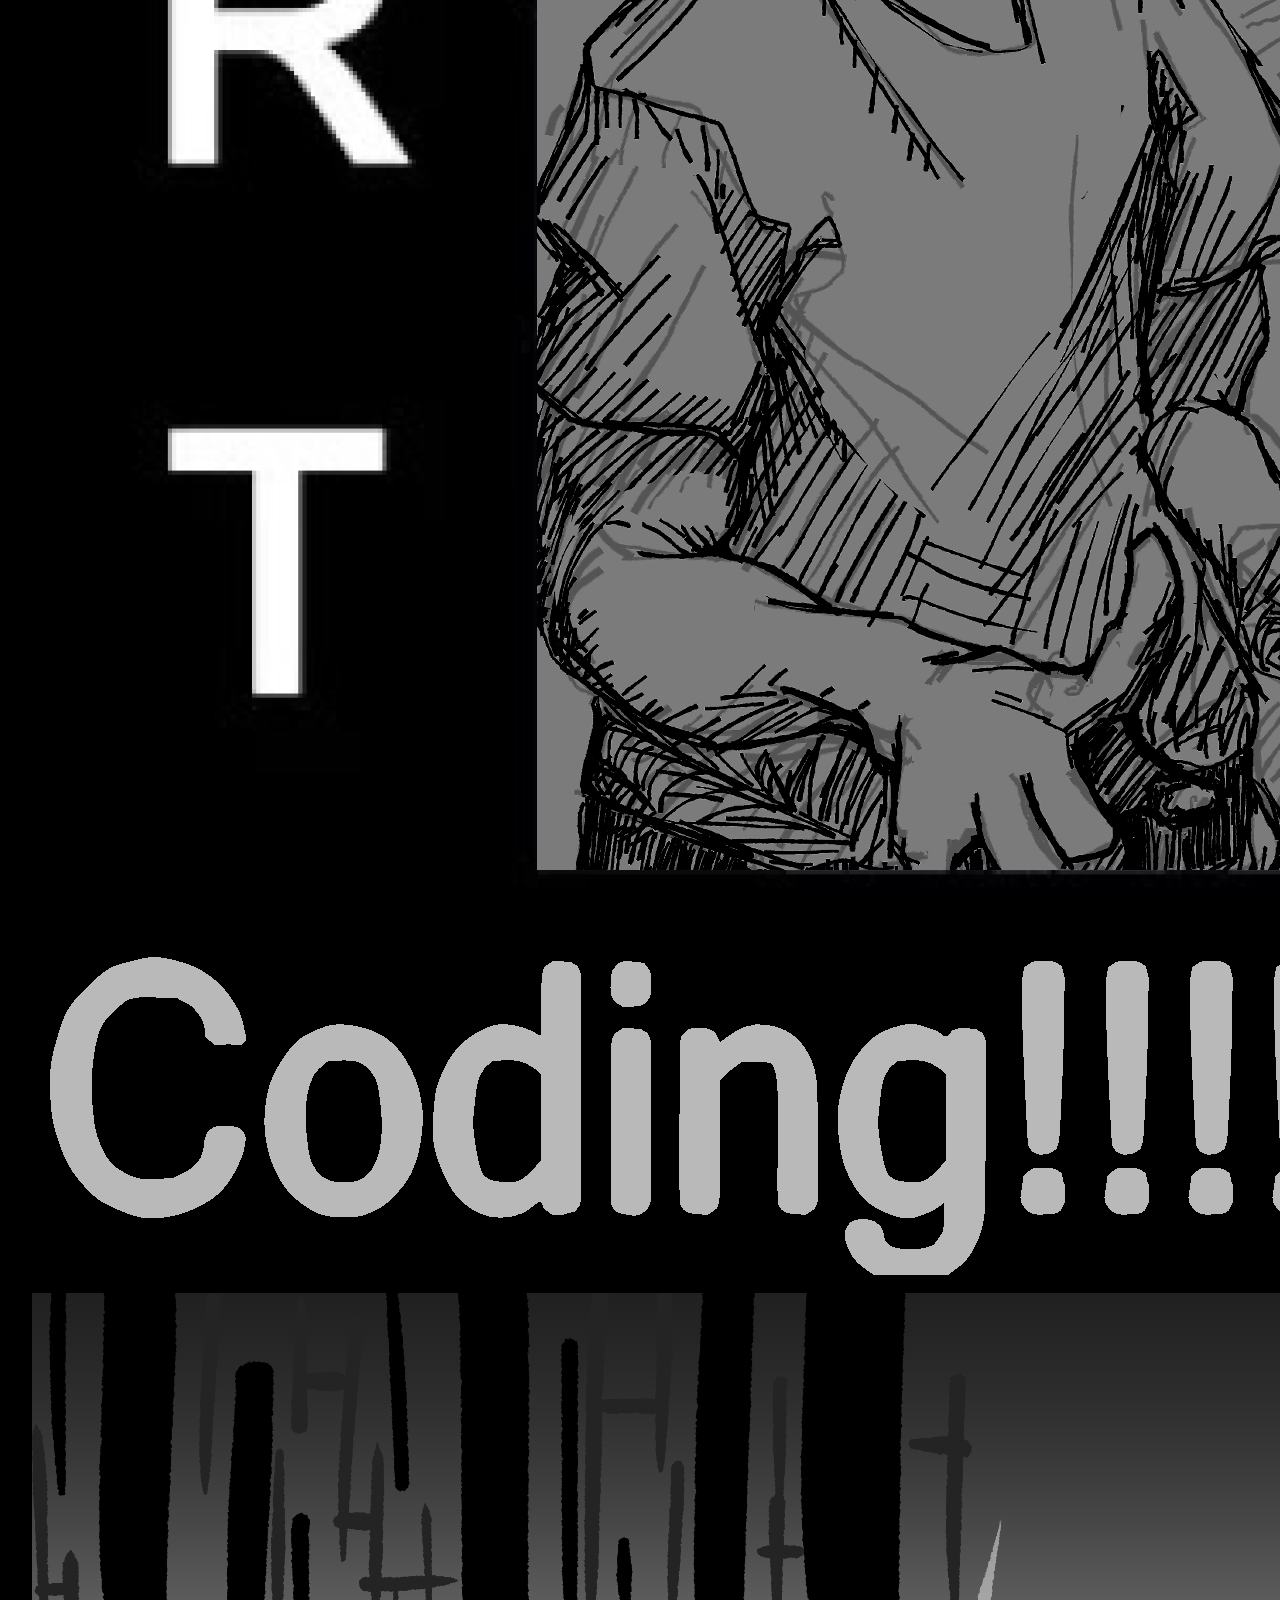
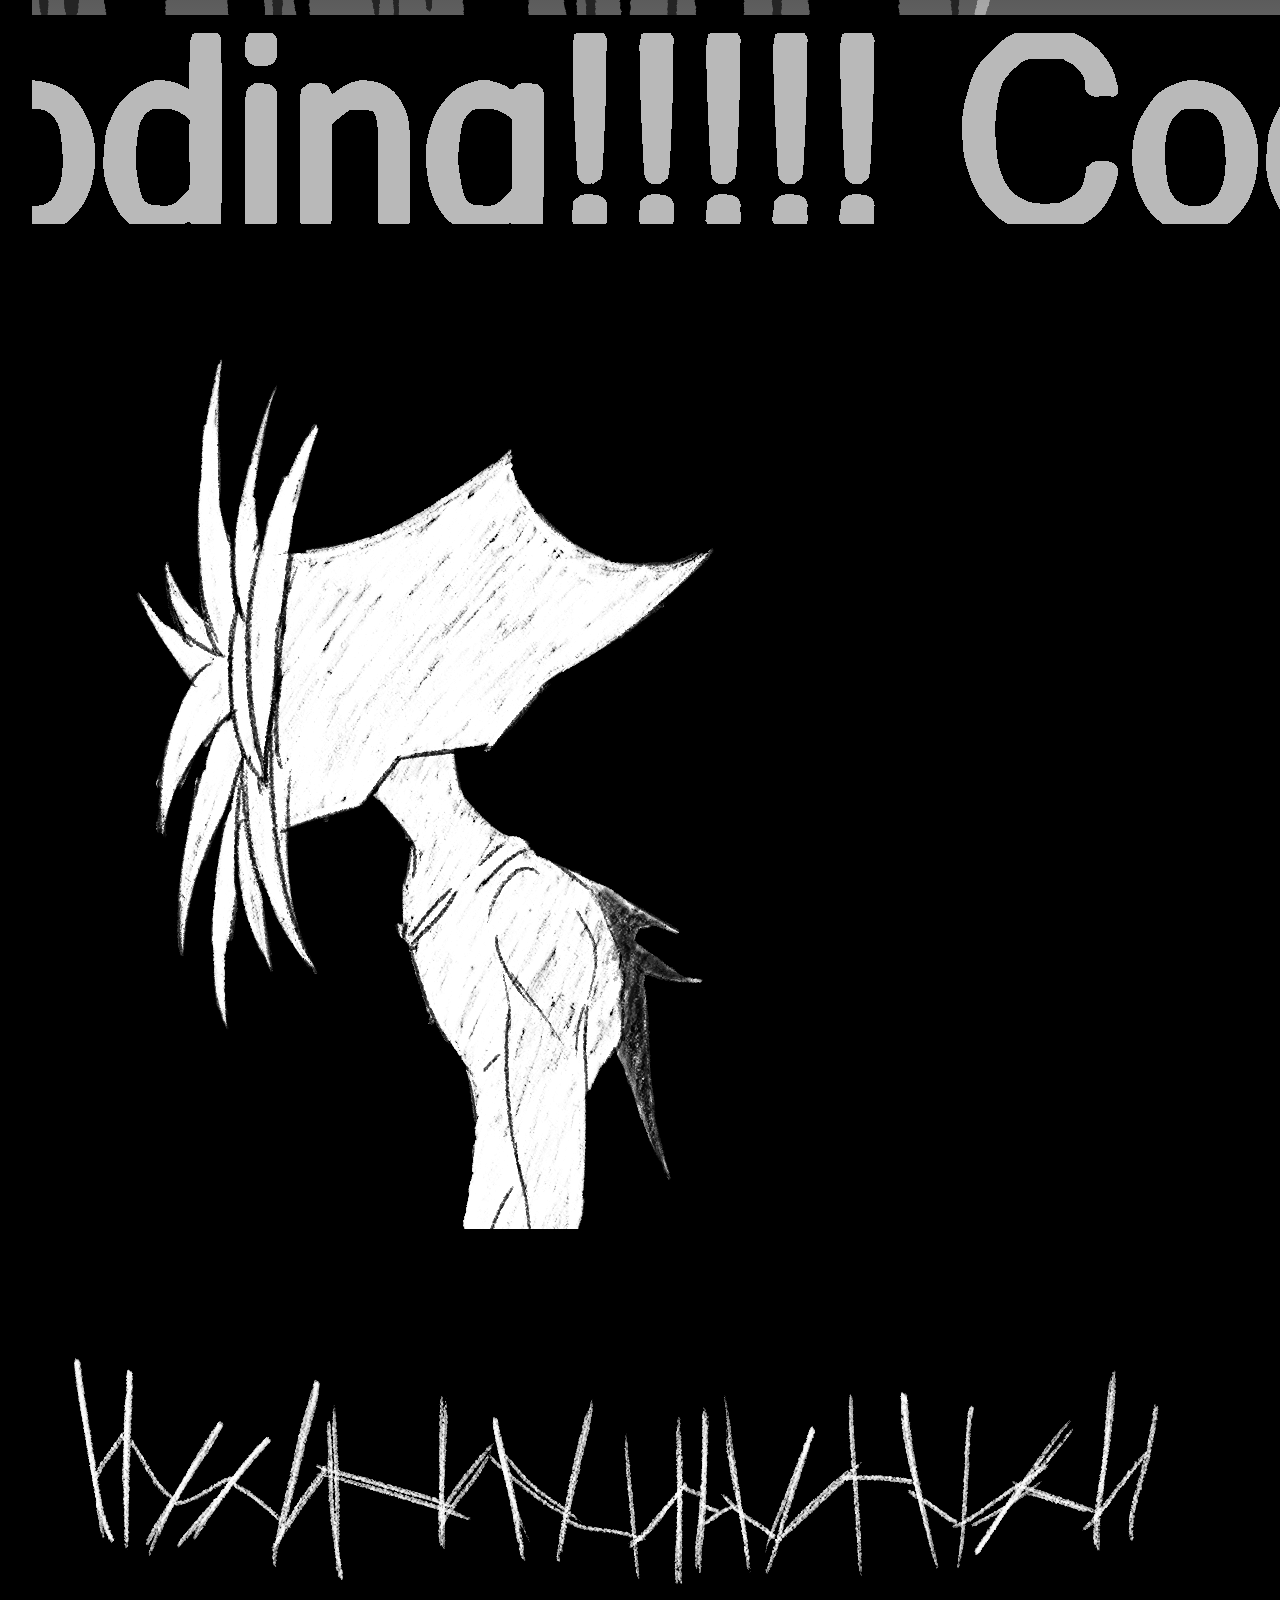
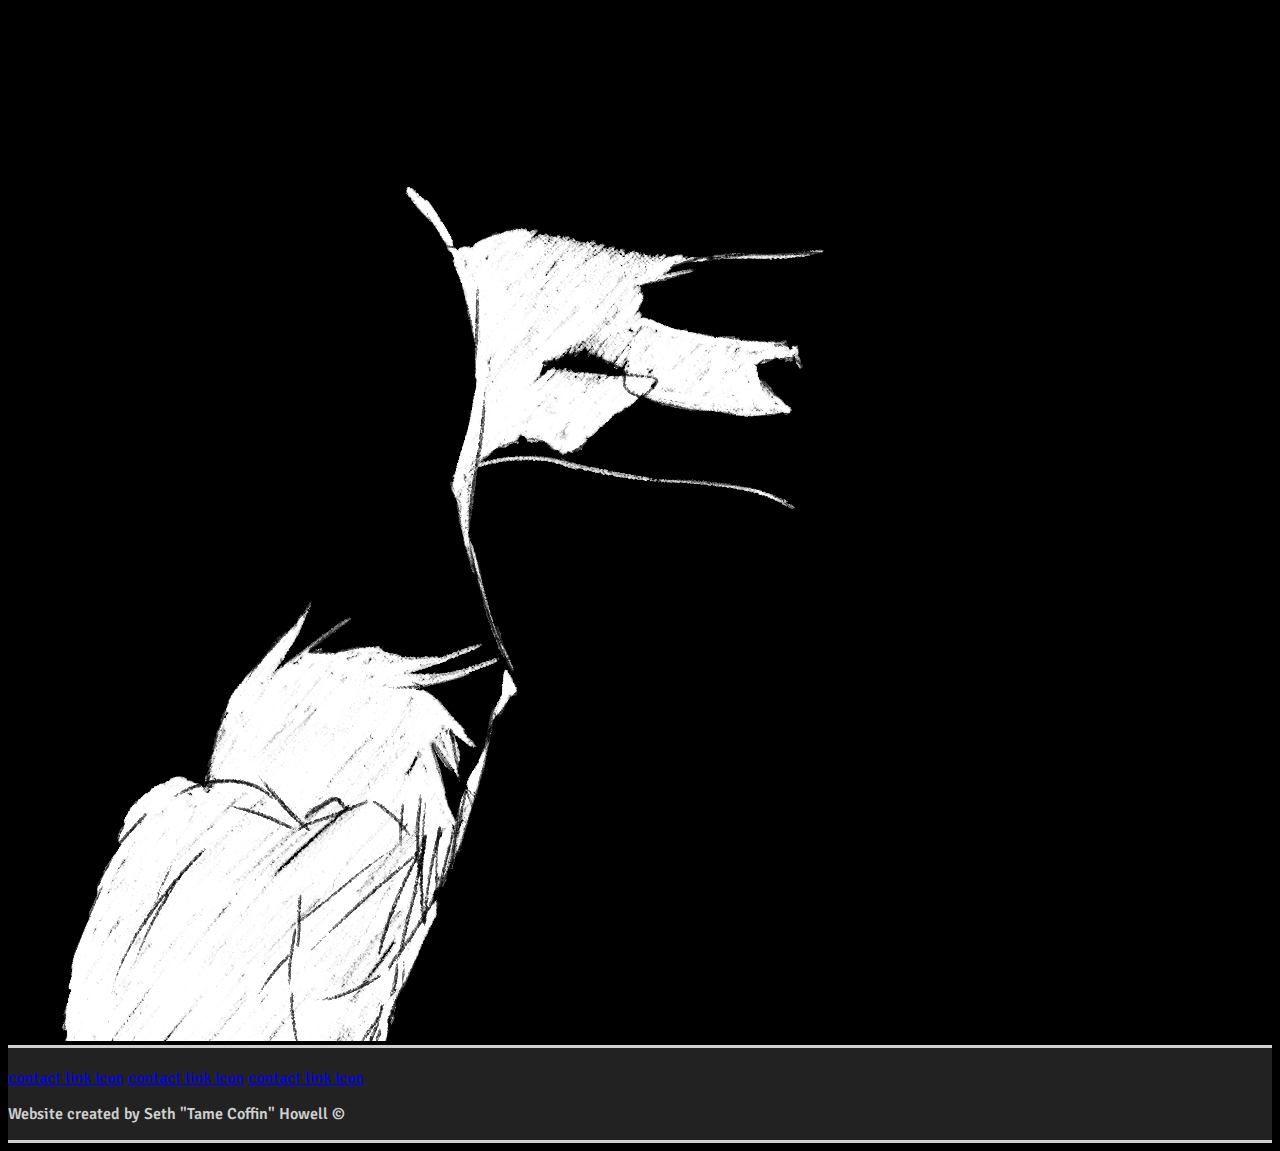
==== commit 6d63e1d5: "Everything but bio" ====
--- a/index.html
+++ b/index.html
@@ -16,7 +16,7 @@
             <div class="container">
                 <div class="row">
                     <div class="col mb-4 m-lg-4">
-                        <img src="media/header image.png" alt="header image" class="header-image w-100">
+                        <img src="media/header image.png" alt="header image" class="header-image img-fluid">
                     </div>
                 </div>
             </div>
@@ -24,18 +24,17 @@
         <section class="top-section-logo" id="logoImg">
             <div class="container">
                 <div class="row">
-                    <!-- Be sure to add alts to all of your images! -->
-                    <div class="col-lg-5 col-12">
-                        <img src="media/window animation2.gif" alt="" class="w-100">
+                    <div class="col-lg-5 col-sm">
+                        <img src="media/window animation2.gif" alt="" class="img-fluid">
                     </div>
-                    <div class="col-lg-2 col-12 d-flex d-none d-lg-block pt-5">
-                        <img src="media/logo1 with outline.png" alt="" class="w-100 align-self-center">
+                    <div class="col-lg-2 col-sm d-none d-lg-block pt-5">
+                        <img src="media/logo1 with outline.png" alt="" class="img-fluid">
                     </div>
-                    <div class="col-lg-2 d-flex col justify-content-center d-lg-none">
-                        <img src="media/logo1 with outline.png" alt="" class="w-50 align-self-center">
+                    <div class="col-lg-2 col-sm d-lg-none d-flex justify-content-center">
+                        <img src="media/logo1 with outline.png" alt="" class="w-50 img-fluid">
                     </div>
-                    <div class="col-lg-5 col-12">
-                        <img src="media/window animation1.gif" alt="" class="w-100">
+                    <div class="col-lg-5 col-sm">
+                        <img src="media/window animation1.gif" alt="" class="img-fluid">
                     </div>
             </div>
         </section>
@@ -43,24 +42,24 @@
     <main class="main">
         <section class="main-links">
             <div class="container">
-                <div class="row pt-4">
-                    <div class="col-12 col-lg-4">
+                <div class="row pt-4 mx-auto">
+                    <div class="col-sm col-lg-4">
                         <a href="info.html" class="info-link">
-                            <img src="media/info placeholder image.jpg" alt="" class="image-link w-100">
+                            <img src="media/info placeholder image.jpg" alt="" class="image-link img-fluid w-100">
                         </a>
                     </div>
-                    <div class="col-12 col-lg-8 align-self-stretch">
+                    <div class="col-sm col-lg-8 align-self-stretch">
                         <a href="art.html" class="art-link">
-                            <img src="media/art placeholder image.png" alt="" class="image-link w-100 h-100">
+                            <img src="media/art placeholder image.png" alt="" class="image-link img-fluid h-100">
                         </a>
                     </div>
                 </div>
             </div>
             <div class="container">
-                <div class="row justify-content-md-center">
+                <div class="row">
                     <div class="col-md-auto">
                         <a href="coding.html" class="coding-link">
-                            <img src="media/coding link image.png" class="image-link w-100">
+                            <img src="media/coding link image.png" class="image-link img-fluid">
                         </a>
                     </div>
                 </div>
@@ -70,13 +69,13 @@
             <div class="container">
                 <div class="row align-items-end">
                     <div class="col-3 d-none d-lg-block">
-                        <img src="media/cg.png" alt="" class="left-bg-img w-100 mx-auto">
+                        <img src="media/cg.png" alt="" class="left-bg-img img-fluid mx-auto">
                     </div>
                     <div class="col col-lg-6">
-                        <img src="media/gates.png" alt="" class="gate-bg w-100 mx-auto">
+                        <img src="media/gates.png" alt="" class="gate-bg img-fluid mx-auto">
                     </div>
                     <div class="col-3 d-none d-lg-block">
-                        <img src="media/ga.png" alt="" class="right-bg-img w-100 mx-auto">
+                        <img src="media/ga.png" alt="" class="right-bg-img img-fluid mx-auto">
                     </div>
                 </div>
             </div>
@@ -86,14 +85,14 @@
         <section class="footer-section" id="footer">
             <div class="container">
                 <div class="row m-4">
-                    <div class="col-6 d-flex justify-content-center">
+                    <div class="col-6 justify-content-center">
                         <nav class="contact-list">
-                            <a href="#" class="contact-link">contact icon</a>
-                            <a href="#" class="contact-link">contact icon</a>
-                            <a href="#" class="contact-link">contact icon</a>
+                            <a href="#" class="contact-link">contact link icon</a>
+                            <a href="#" class="contact-link">contact link icon</a>
+                            <a href="#" class="contact-link">contact link icon</a>
                         </nav>
                     </div>
-                    <div class="col-6 d-flex justify-content-center">
+                    <div class="col-6 justify-content-center">
                         <p class="credit">Website created by Seth "Tame Coffin" Howell &copy;</p>
                     </div>
                 </div>
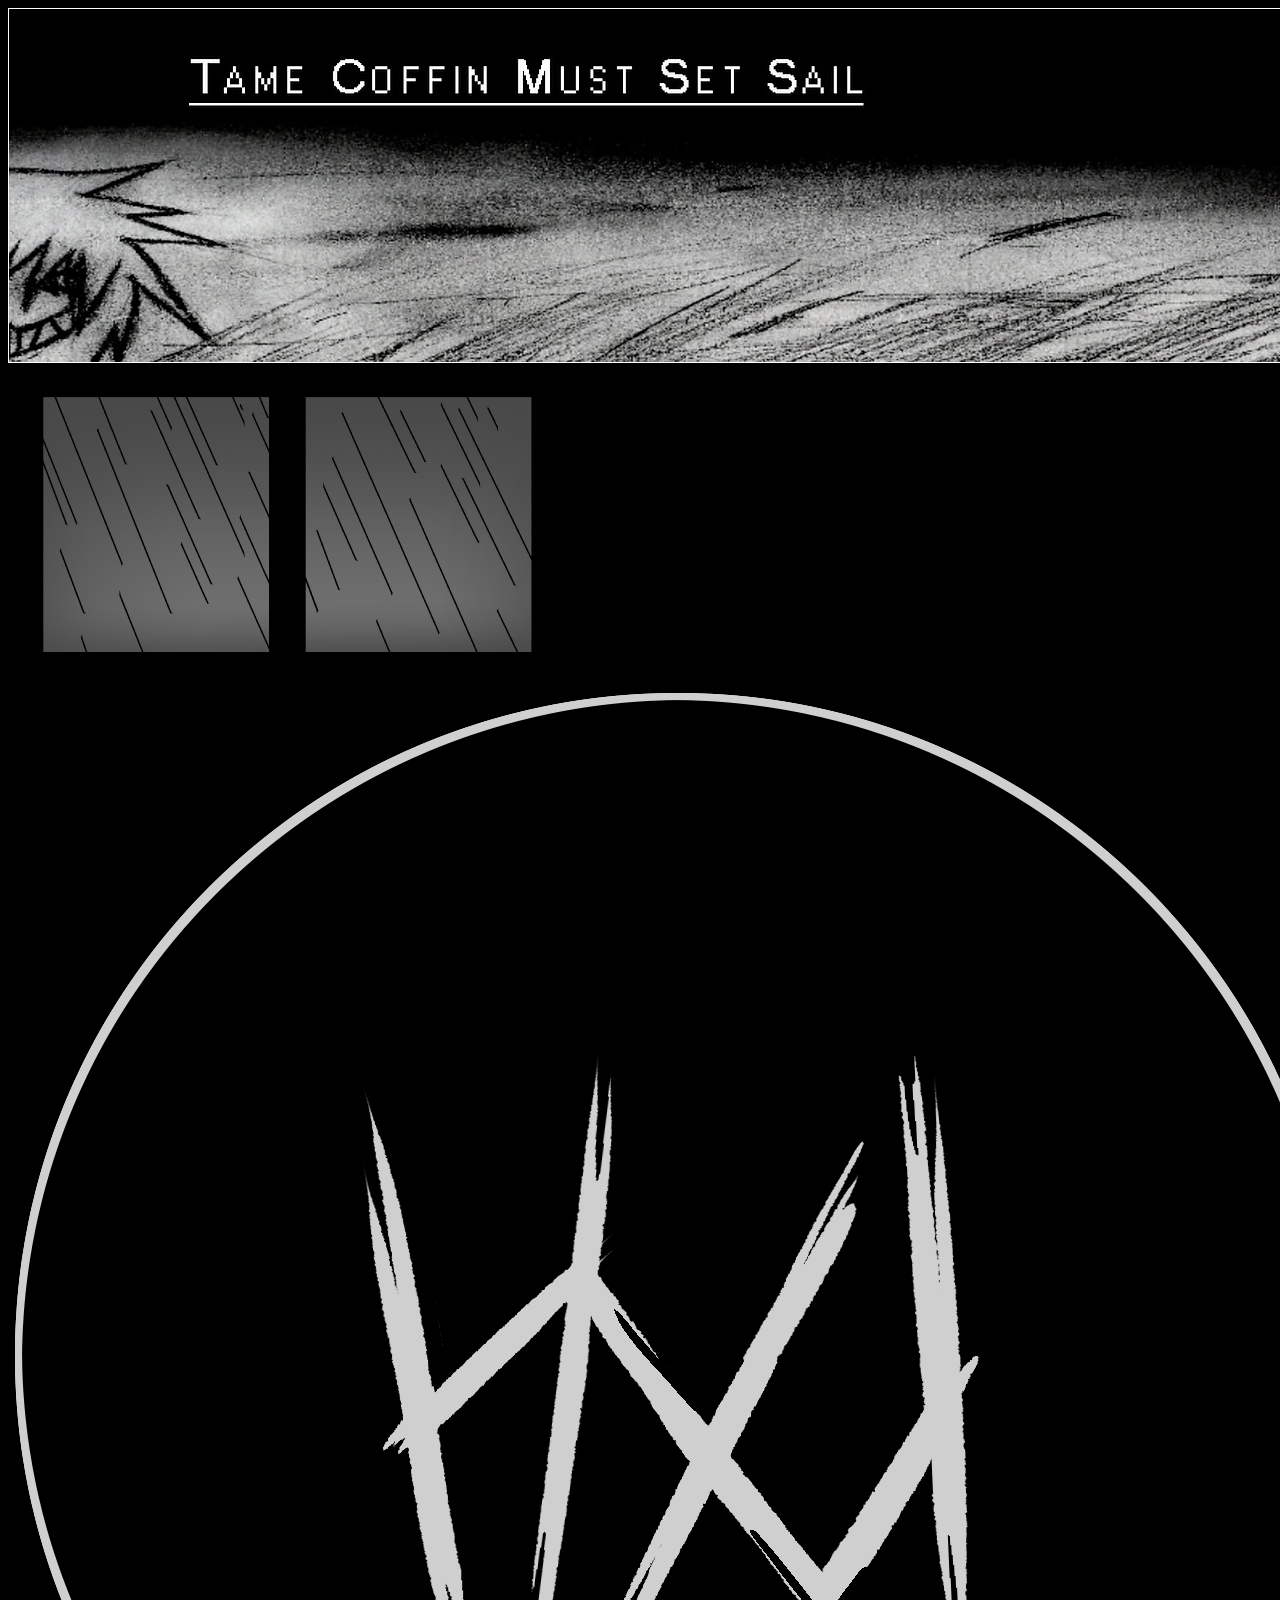
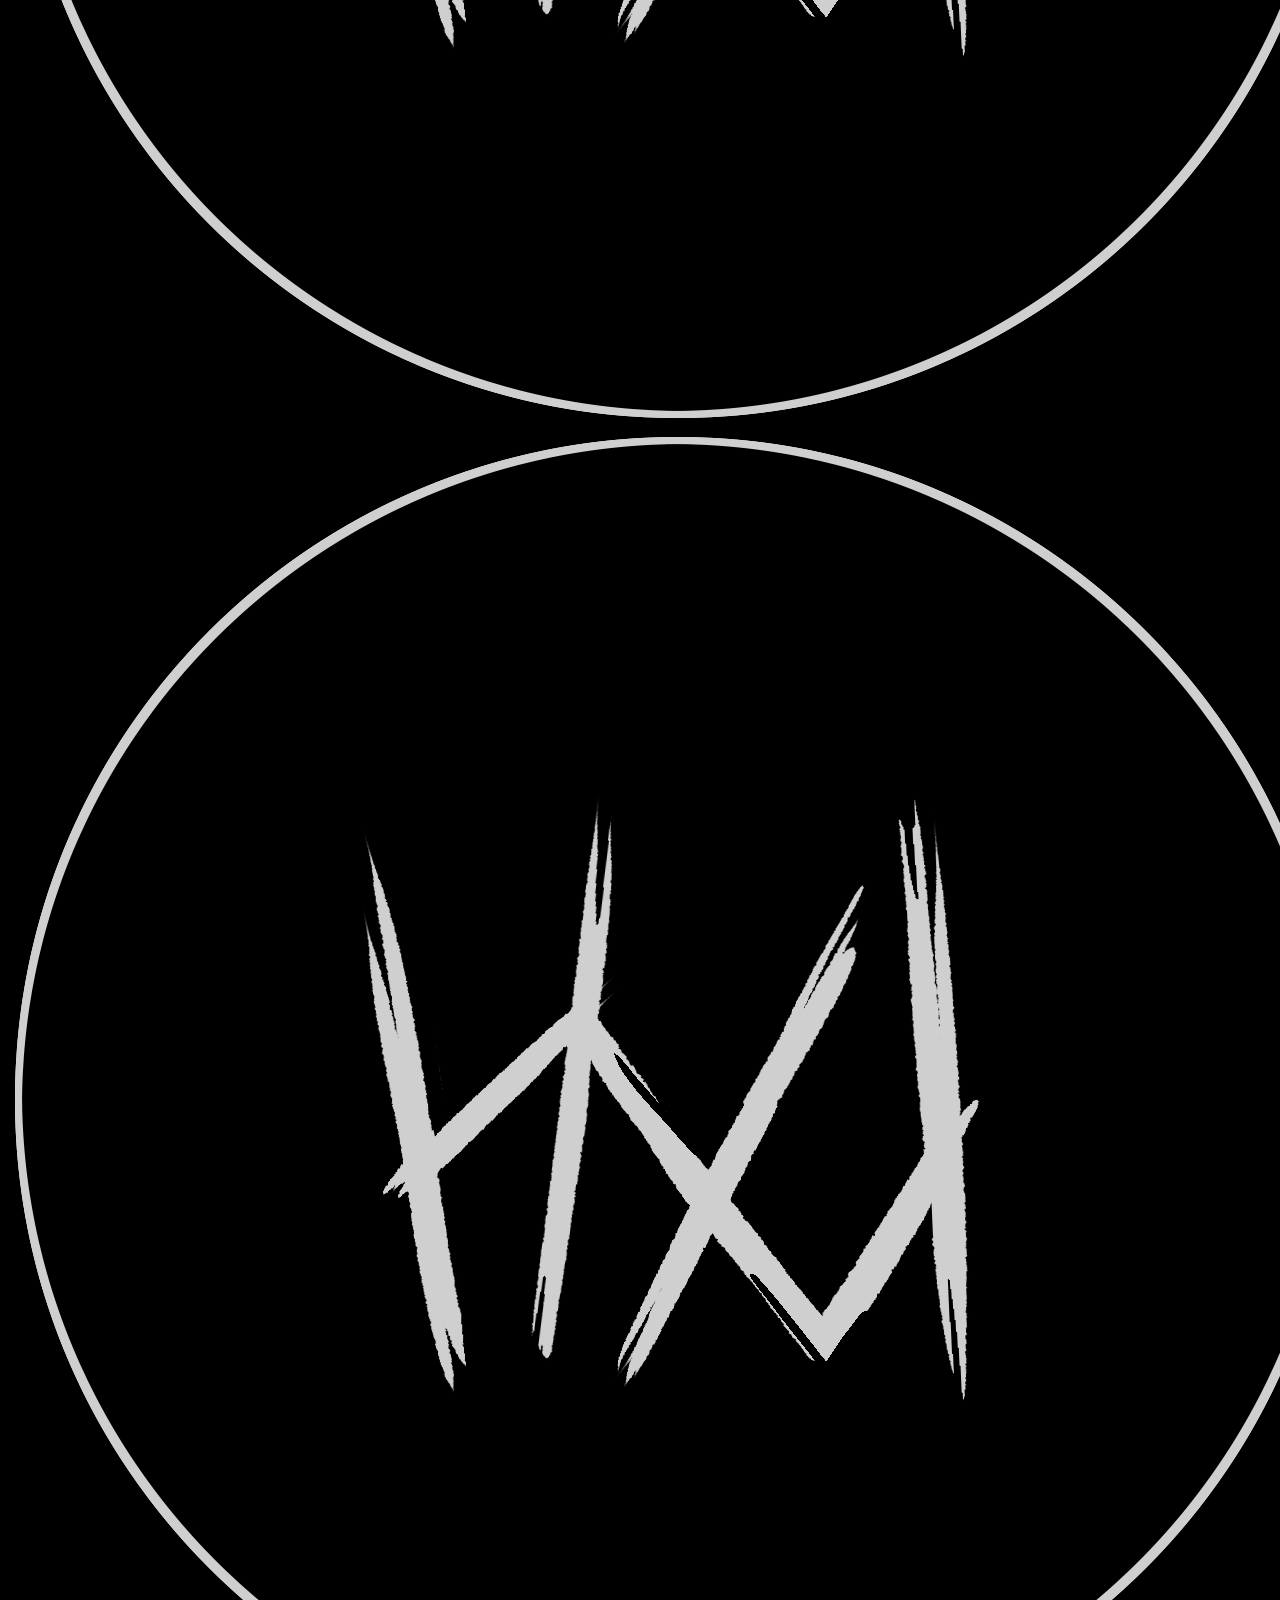
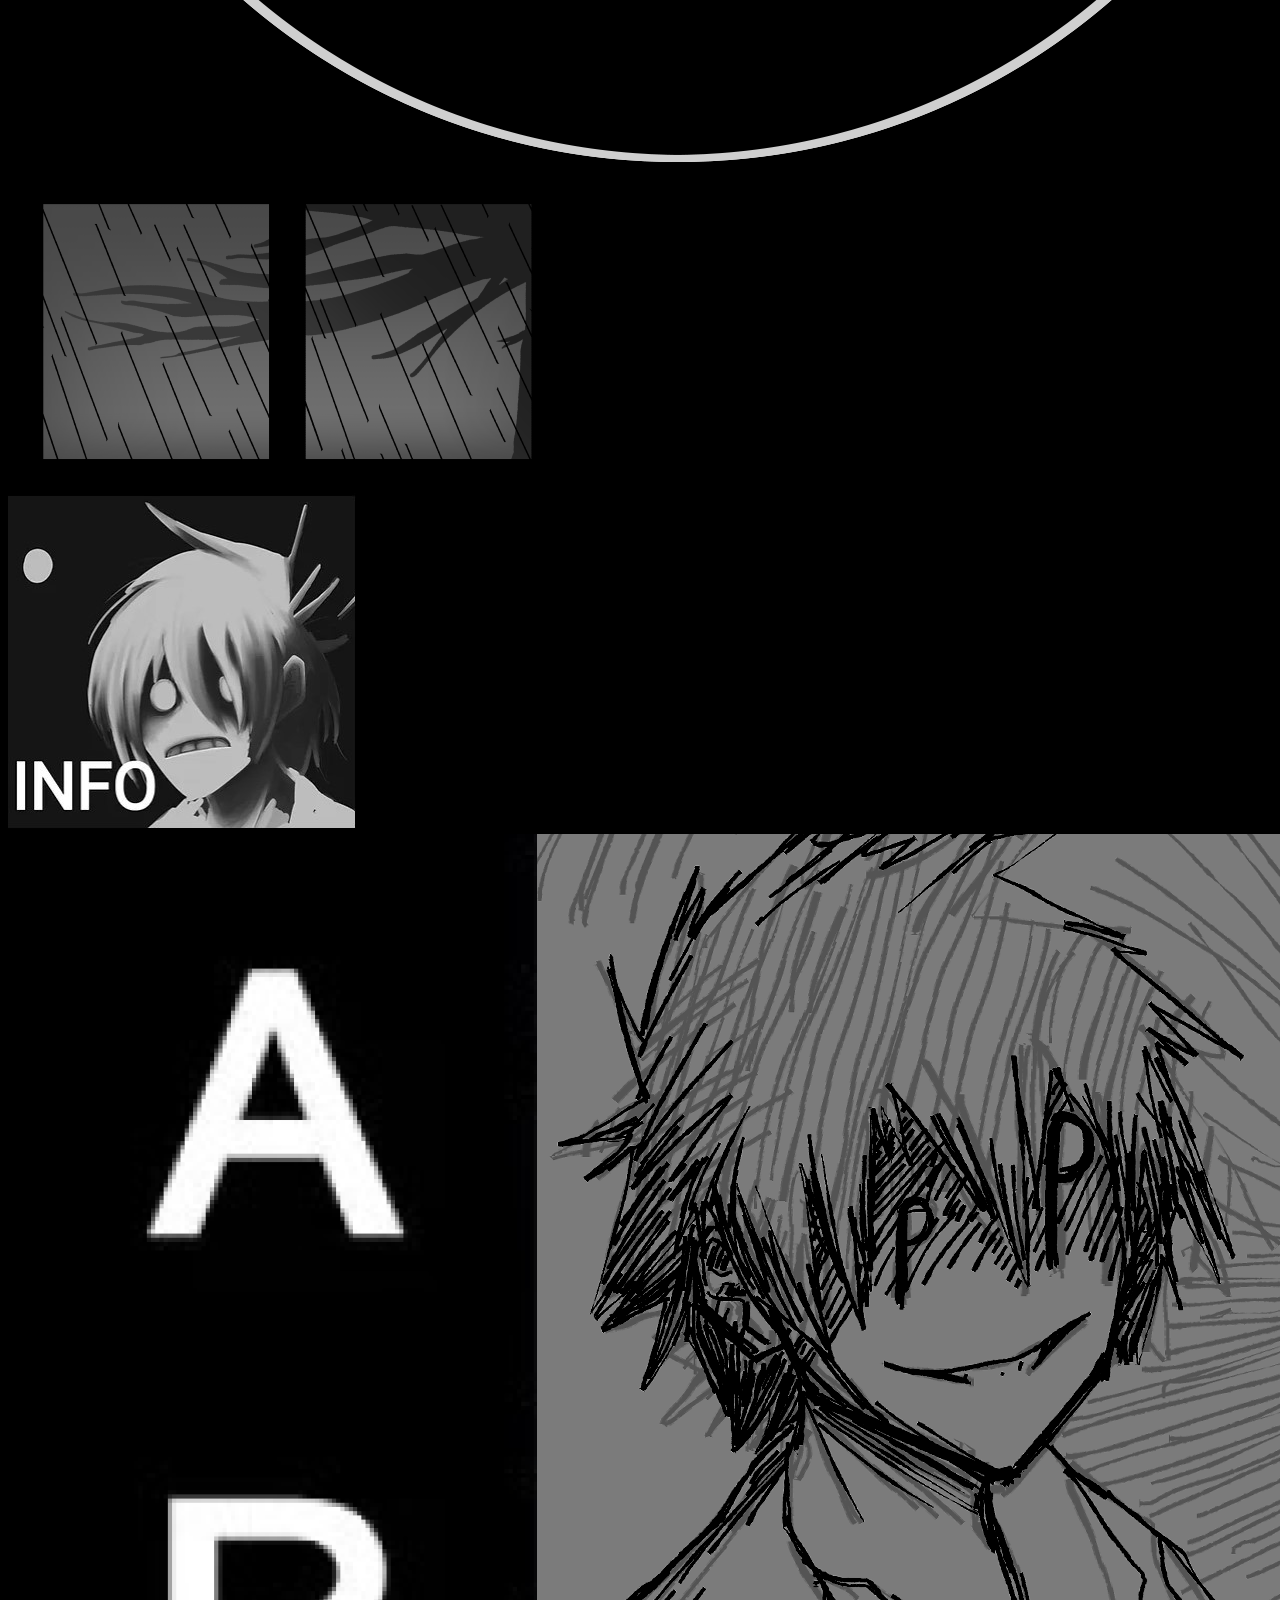
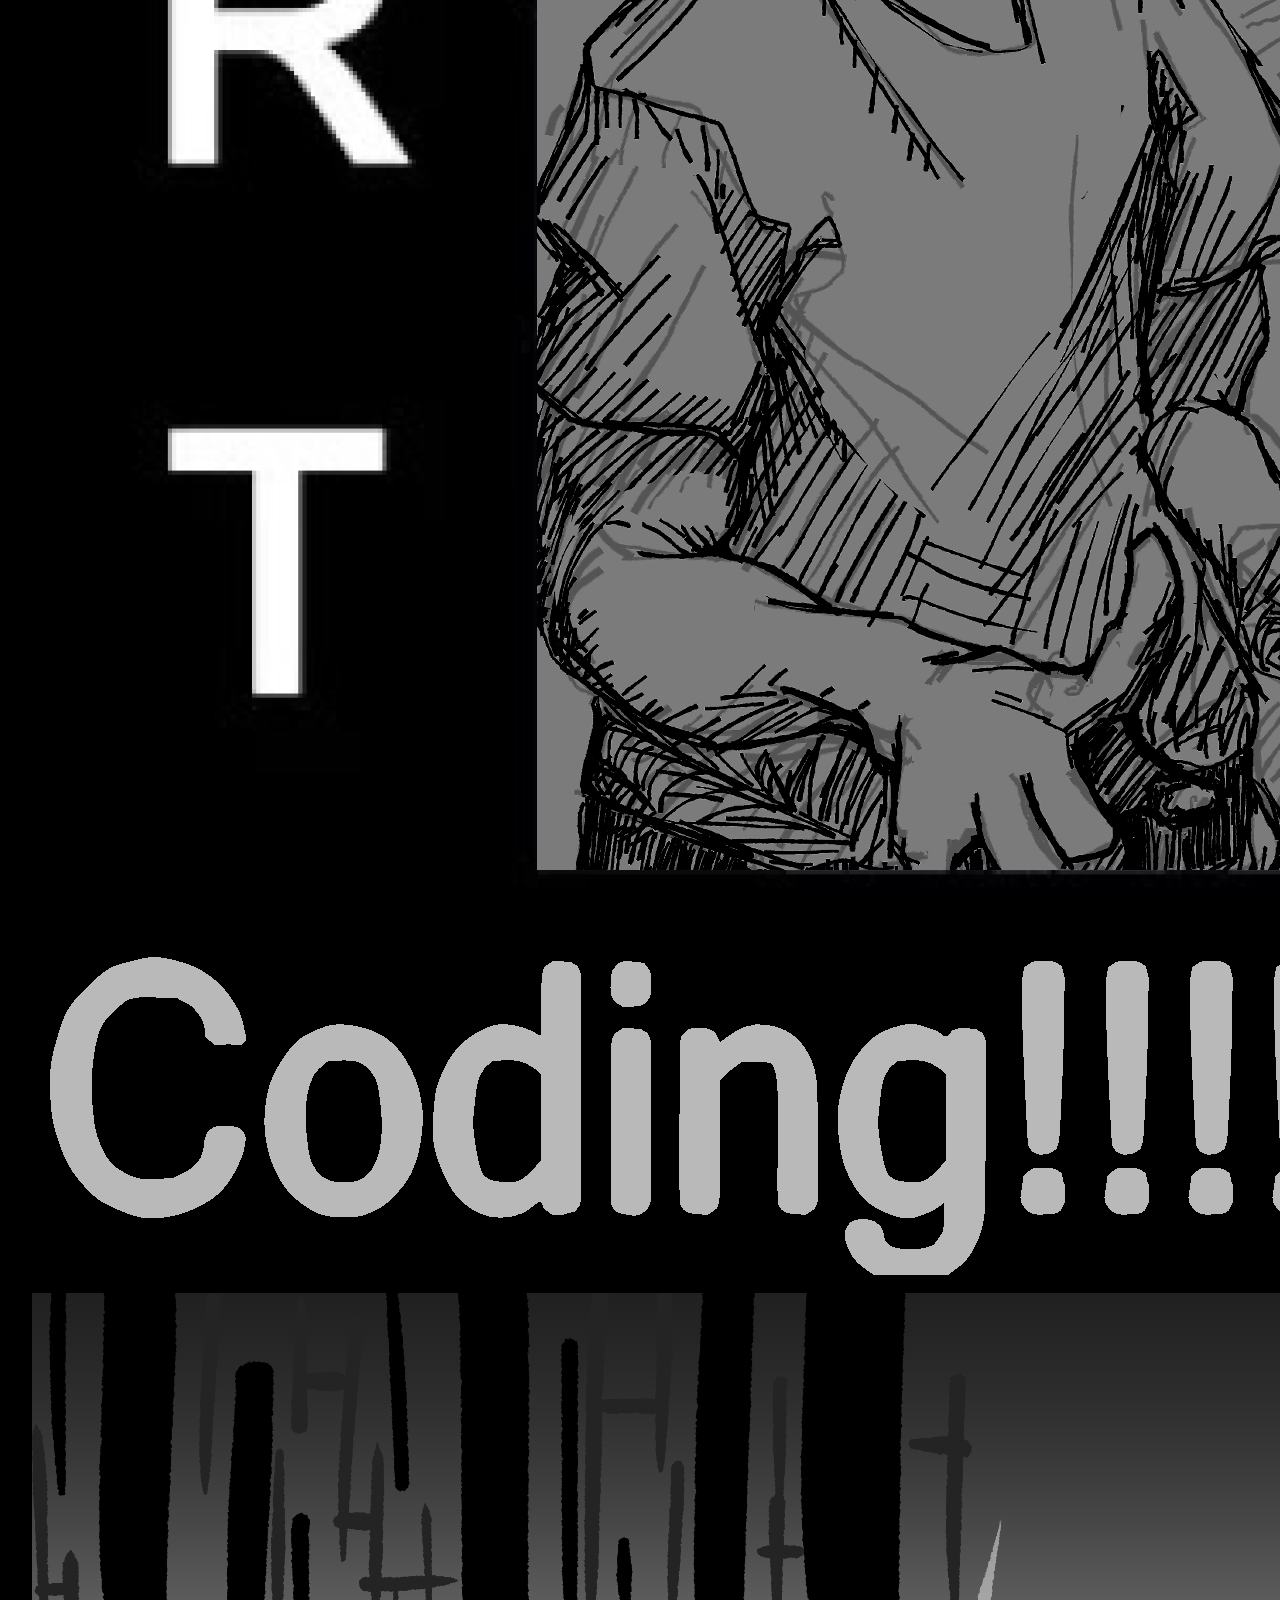
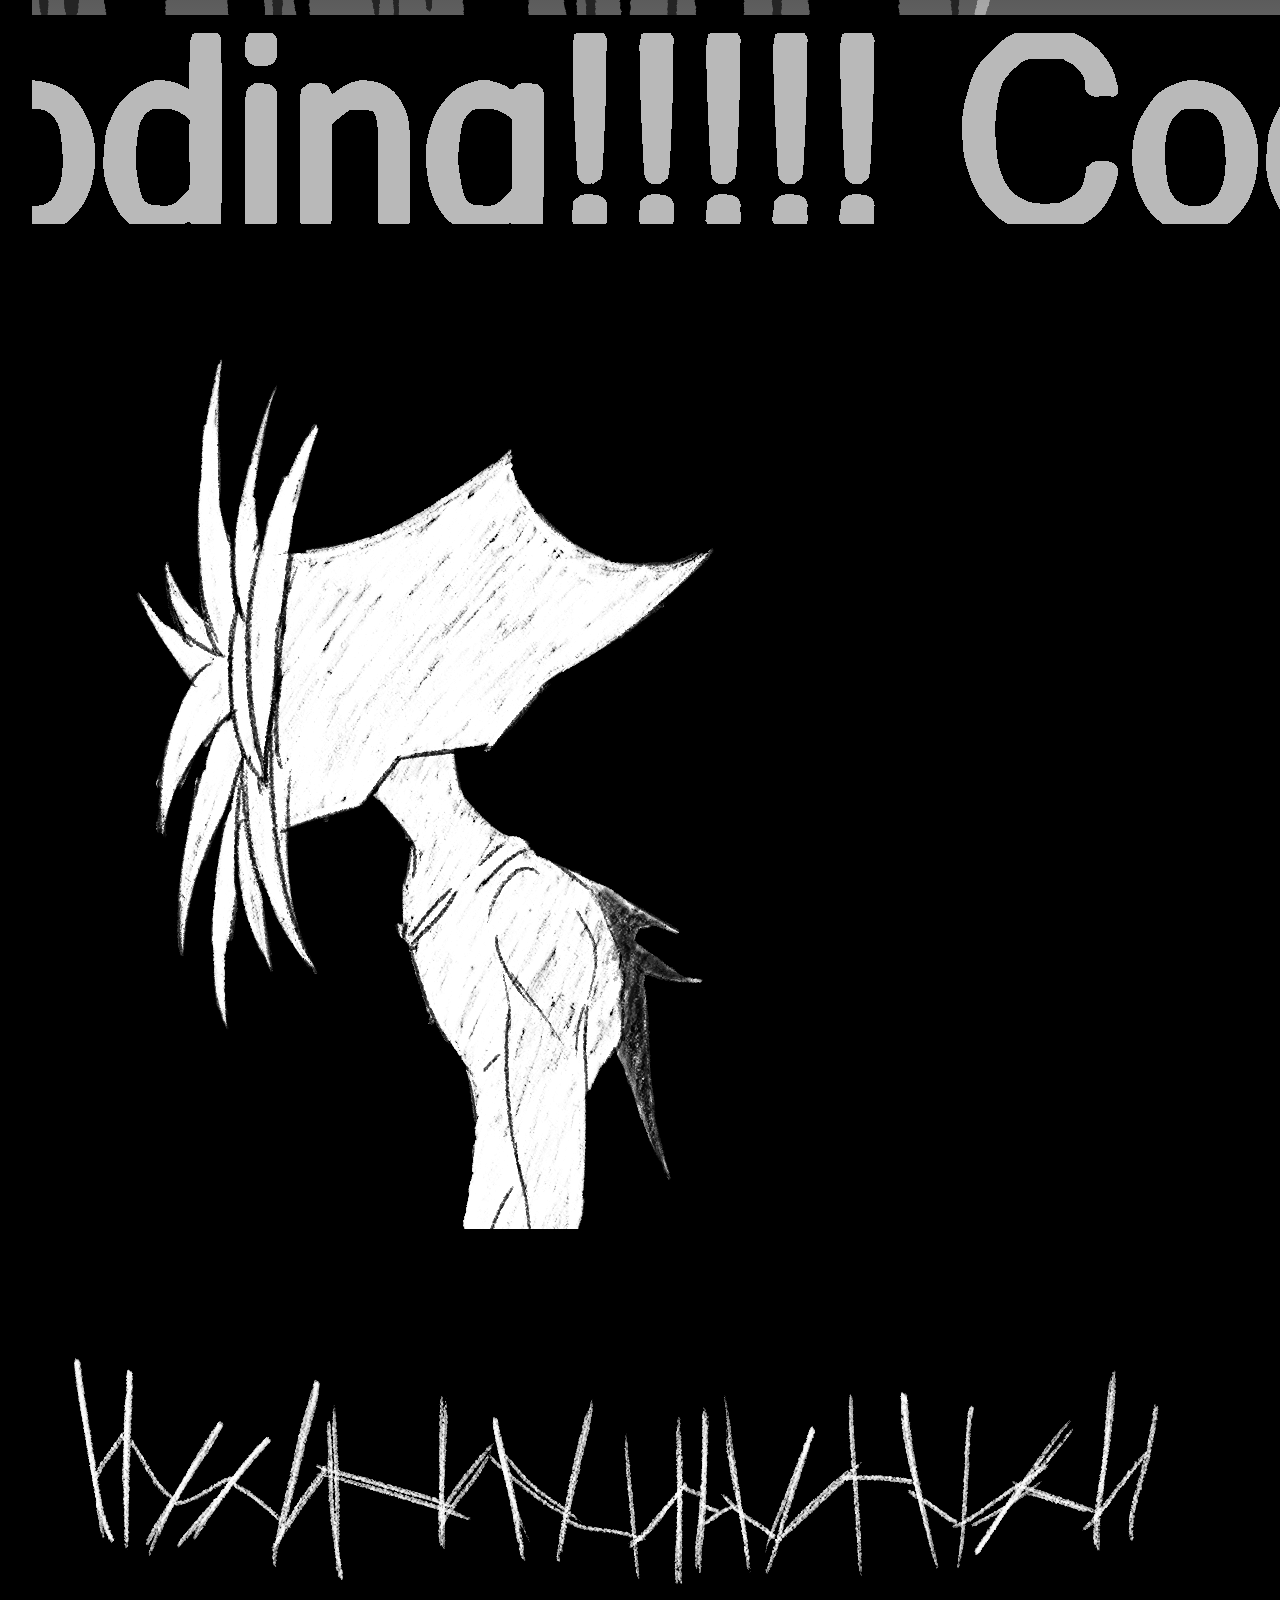
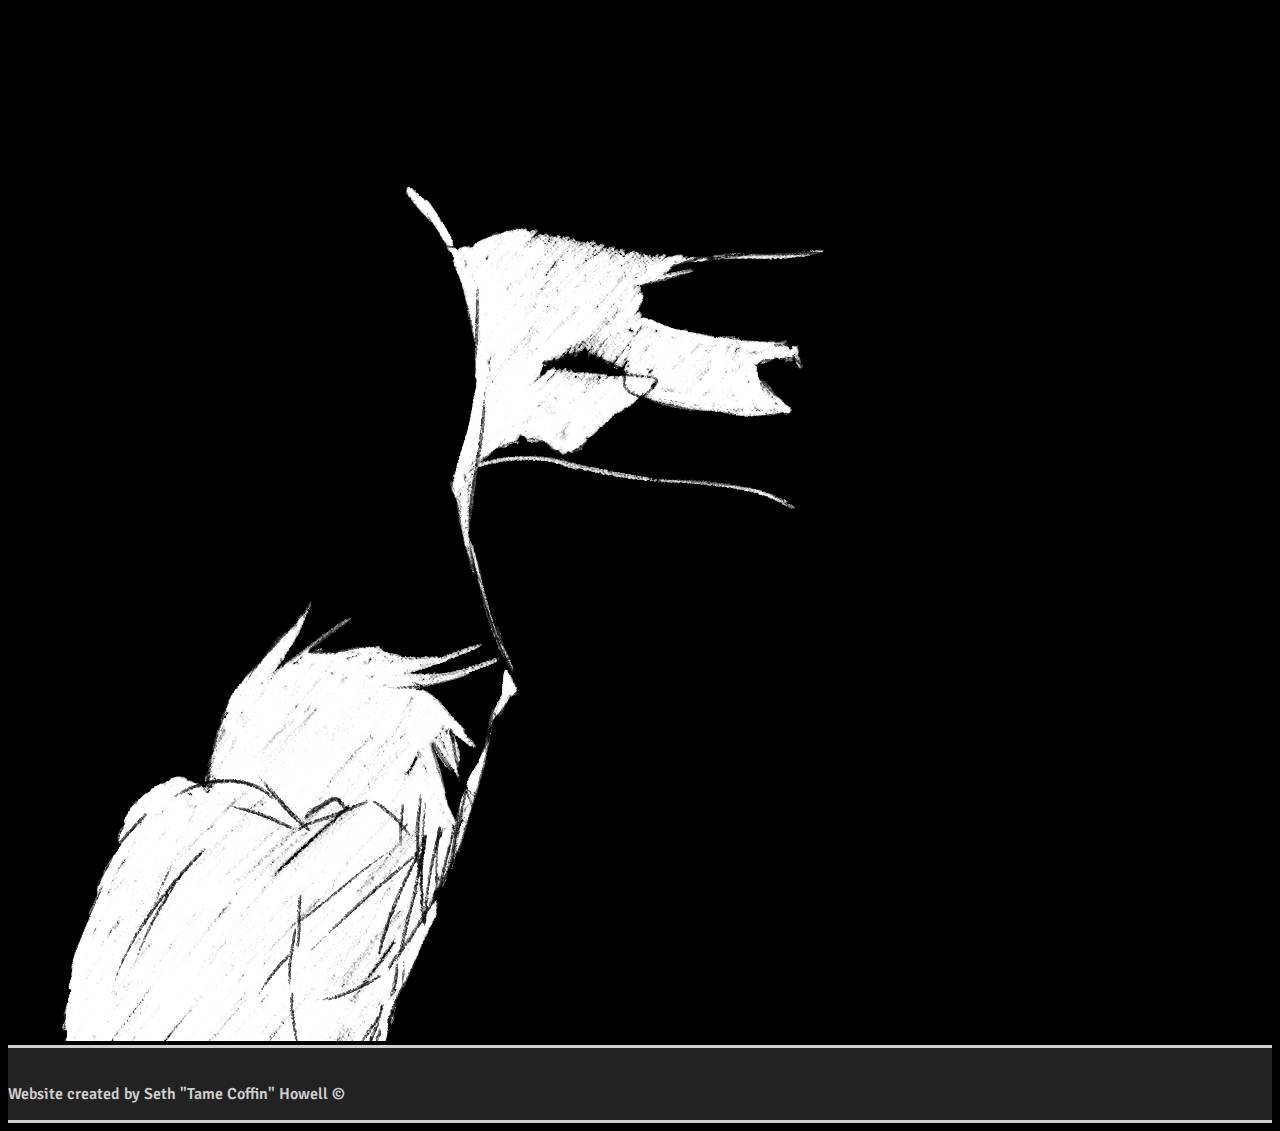
==== commit e313f386: "Portfolio Update" ====
--- a/index.html
+++ b/index.html
@@ -49,7 +49,7 @@
                         </a>
                     </div>
                     <div class="col-sm col-lg-8 align-self-stretch">
-                        <a href="art.html" class="art-link">
+                        <a href="https://www.instagram.com/tame_coffin/" class="art-link">
                             <img src="media/art placeholder image.png" alt="" class="image-link img-fluid h-100">
                         </a>
                     </div>
@@ -58,7 +58,7 @@
             <div class="container">
                 <div class="row">
                     <div class="col-md-auto">
-                        <a href="coding.html" class="coding-link">
+                        <a href="https://github.com/TameCoffin" class="coding-link">
                             <img src="media/coding link image.png" class="image-link img-fluid">
                         </a>
                     </div>
@@ -85,13 +85,13 @@
         <section class="footer-section" id="footer">
             <div class="container">
                 <div class="row m-4">
-                    <div class="col-6 justify-content-center">
+                    <!-- <div class="col-6 justify-content-center">
                         <nav class="contact-list">
                             <a href="#" class="contact-link">contact link icon</a>
                             <a href="#" class="contact-link">contact link icon</a>
                             <a href="#" class="contact-link">contact link icon</a>
                         </nav>
-                    </div>
+                    </div> -->
                     <div class="col-6 justify-content-center">
                         <p class="credit">Website created by Seth "Tame Coffin" Howell &copy;</p>
                     </div>
